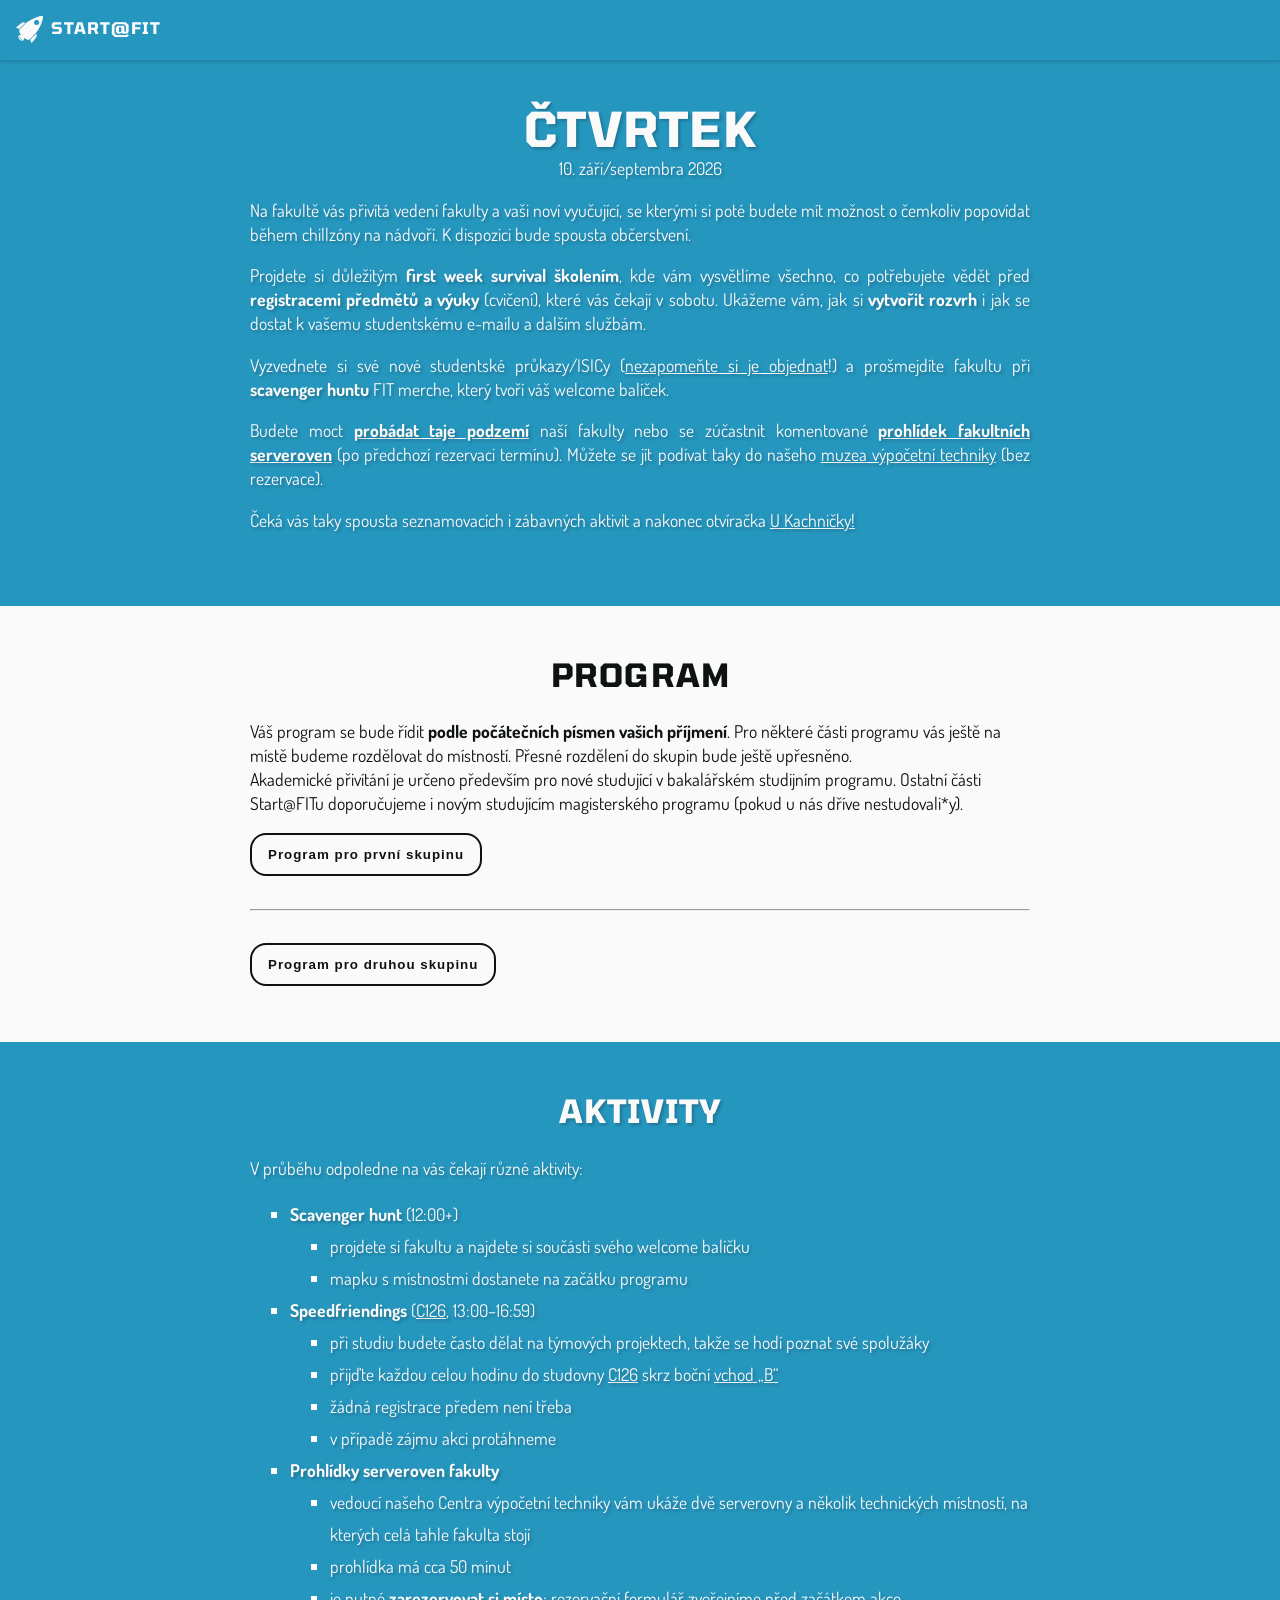
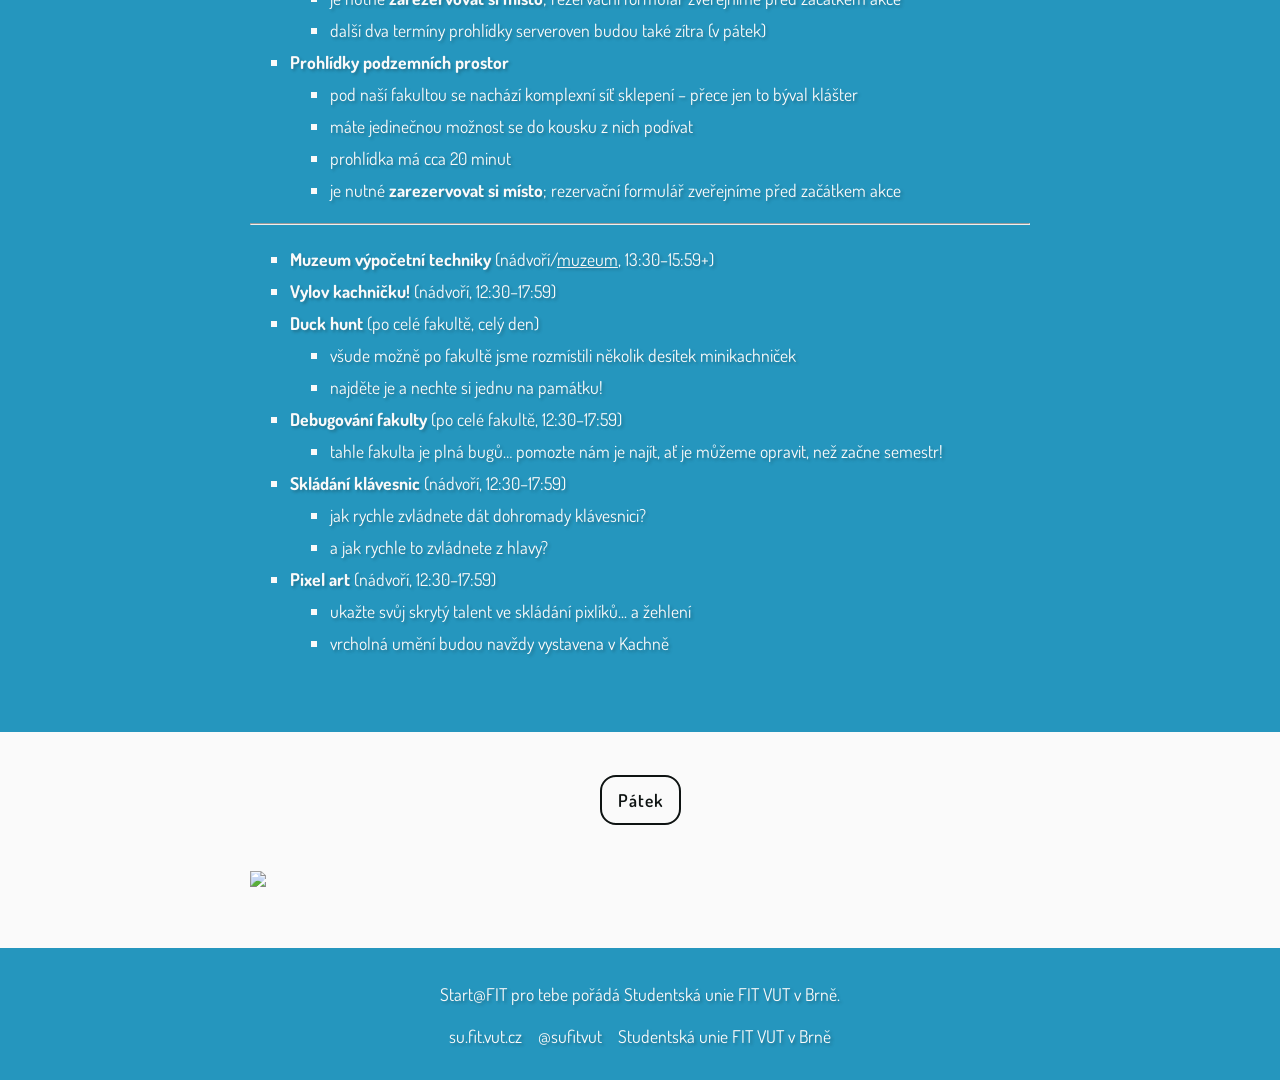
==== ctvrtek.html @ 2862982f "Update contents" ====
<!DOCTYPE html>
<html lang="cs">
  <head>
    <meta charset="utf-8" />
    <meta name="viewport" content="width=device-width, initial-scale=1.0" />

    <link rel="preconnect" href="https://fonts.googleapis.com" />
    <link rel="preconnect" href="https://fonts.gstatic.com" crossorigin />

    <meta name="author" content="Studentská unie FIT VUT v Brně" />
    <meta
      name="description"
      content="Uvítací, seznamovací, školicí a zábavná akce pro prváky na FIT VUT."
    />

    <meta property="og:title" content="Čtvrtek – Start@FIT 2026" />
    <meta property="og:type" content="website" />
    <meta property="og:url" content="https://www.startatfit.cz/ctvrtek" />
    <link rel="canonical" href="https://www.startatfit.cz/ctvrtek" />
    <meta
      property="og:image"
      content="https://www.startatfit.cz/img/meta.jpg"
    />

    <title>Čtvrtek – Start@FIT 2026</title>

    <link rel="icon" type="image/x-icon" href="img/favicon.png" />
    <!-- Chrome, Firefox OS and Opera -->
    <meta name="theme-color" content="#2596be" />
    <!-- Windows Phone -->
    <meta name="msapplication-navbutton-color" content="#2596be" />
    <!-- iOS Safari -->
    <meta name="apple-mobile-web-app-status-bar-style" content="#2596be" />

    <link
      href="https://fonts.googleapis.com/css2?family=Dosis:wght@200..800&display=swap"
      rel="stylesheet"
    />
    <link
      href="https://fonts.googleapis.com/css2?family=IBM+Plex+Mono:wght@400;500&display=swap"
      rel="stylesheet"
    />
    <link
      href="https://fonts.googleapis.com/css2?family=Tomorrow:wght@400;600&display=swap"
      rel="stylesheet"
    />

    <link href="/assets/css/fontawesome.css" rel="stylesheet" />
    <link href="/assets/css/solid.css" rel="stylesheet" />
    <link href="/assets/css/regular.css" rel="stylesheet" />
    <link href="/assets/css/brands.css" rel="stylesheet" />

    <link href="styles/normalize.css" rel="stylesheet" />
    <link href="styles/style.css?v=2025" rel="stylesheet" />
  </head>

  <body>
    <script src="scripts/nav.js" defer></script>

    <nav>
      <div class="logo">
        <a href="/" aria-label="Start@FIT 2026 domovská stránka">
          <svg
            xmlns:inkscape="http://www.inkscape.org/namespaces/inkscape"
            xmlns:sodipodi="http://sodipodi.sourceforge.net/DTD/sodipodi-0.dtd"
            xmlns="http://www.w3.org/2000/svg"
            xmlns:svg="http://www.w3.org/2000/svg"
            width="1185.3353271484375"
            height="1186.2049560546875"
            viewBox="0 0 1185.3353 1186.2049"
            version="1.1"
            id="svg17"
            sodipodi:docname="ahhh.svg"
            inkscape:version="1.1.1 (3bf5ae0d25, 2021-09-20)"
          >
            <g transform="translate(-385.99228,-377.63012)">
              <path
                d="m 468.19364,1300.1062 c 13.46,3.63 38.93,19.29 51,27.33 42.01,28.01 72.52,57.55 101.86,98.67 0,0 22.56,36 22.56,36 3.99,7.05 9.14,16.05 10.58,24 0,0 -61,-38.58 -61,-38.58 0,0 -31,-19.73 -31,-19.73 0,0 -20.83,-14.86 -20.83,-14.86 0,0 -16.84,-23.83 -16.84,-23.83 0,0 -29.75,-46 -29.75,-46 0,0 -26.58,-43 -26.58,-43 z"
              />
              <path
                d="m 1276.0748,1145.3953 c 2.9,3.62 5.12,13.2 6.37,18 0,0 8.76,33 8.76,33 2.74,11.31 7.8,37.03 6.7,48 -0.99,9.91 -6.46,22.94 -10.67,32 -8.59,18.49 -19.05,35.59 -29.56,53 -27.1,44.9 -77.97,112.07 -112.86,151.58 -19.44,22.01 -38.88,43.9 -60.81,63.51 -5.28,4.72 -19.56,18.26 -25.91,19.25 -2.32,0.36 -4.01,-0.2 -4.73,-2.57 0,0 -0.58,-9.77 -0.58,-9.77 0,0 -3.31,-19 -3.31,-19 -2.83,-14.16 -10.9,-42.42 -15.84,-56 0,0 -9.98,-25 -9.98,-25 -2.95,-7.73 -5.23,-12.67 -8.99,-20 -1.26,-2.45 -4.13,-7.32 -3.65,-10 0.65,-3.68 10.08,-11.92 13.02,-15 0,0 10.04,-11 10.04,-11 0,0 22.58,-23 22.58,-23 0,0 25.41,-26 25.41,-26 0,0 9.05,-10 9.05,-10 0,0 20.92,-21 20.92,-21 0,0 8.08,-9 8.08,-9 0,0 25.38,-26 25.38,-26 0,0 23.58,-24 23.58,-24 0,0 11.04,-12 11.04,-12 0,0 19.92,-20 19.92,-20 0,0 37.08,-39 37.08,-39 0,0 21.92,-22 21.92,-22 0,0 17.04,-18 17.04,-18 z"
              />
              <path
                d="m 803.9225,676.84248 c -4.15,5.79 -10.85,11.85 -16,17 0,0 -27,26.17 -27,26.17 0,0 -41,39.92 -41,39.92 0,0 -32,31.9 -32,31.9 0,0 -10,9.05 -10,9.05 0,0 -30,29.95 -30,29.95 0,0 -10,9.05 -10,9.05 0,0 -40,39.04995 -40,39.04995 0,0 -31,30.91001 -31,30.91001 0,0 -18,17.0001 -18,17.0001 0,0 -13,13 -13,13 -1.82,1.78 -4.38,4.62 -7,5.01 -2.73,0.42 -9.34,-3.43 -12,-4.76 0,0 -27,-11.39 -27,-11.39 0,0 -50,-16.2901 -50,-16.2901 -11.61,-3.31 -30.15,-8.43001 -42,-8.57001 -2.8,-0.03 -9.16,0.58 -11.01,-1.74 -2.64,-3.3 1.04,-8.65 3.03,-11.26 0,0 20.26,-24 20.26,-24 22.01,-24.96995 64.28,-60.92995 90.72,-82.91995 36.55,-30.39 98.89,-75.86 140,-98.94 16.71,-9.38 45.17,-25.95 64,-27.97 6.28,-0.67 15.56,0.95 22,1.83 16.2,2.22 32.26,6.05 48,10.42 0,0 29,7.58 29,7.58 z"
              />
              <path
                d="m 1520.1899,377.63012 -9.9986,0.95876 -24.0014,1.83965 c -45.7999,4.89 -88.9699,15.18073 -133,28.44073 -98.5199,29.67 -191.6582,72.56154 -281.9982,121.41153 -39.94,21.60001 -78.66172,44.92949 -117.00172,69.25948 -33.86,21.49001 -67.77005,43.64858 -99.00004,68.84858 l -17.99903,16.03046 -28.99934,26.21166 -33.0009,32.91765 -10.00126,9.05054 -30.99742,30.90076 -79.00023,77.08 -10.00125,9.05054 -30.00107,29.95004 -9.99856,9.04786 -17.99903,17.96143 -33.0009,31.99918 c -5.7,5.7 -12.8708,12.03075 -16.8308,19.00075 -10.10999,17.82001 -10.40044,30.32088 -10.17044,50.00088 0.2,16.82 8.0218,43.0777 13.9518,58.9977 12.49,33.52 40.36858,84.9102 62.04858,113.0002 -10.13,0.83 -23.27822,4.7605 -32.99823,8.0005 -23.86999,7.96 -51.28233,21.6415 -70.42234,38.0015 -7.25999,6.2 -13.64007,12.1898 -19.28006,19.9998 -1.60001,2.22 -5.14823,7.2781 -5.03824,10.0281 0.17001,4.05 4.68997,4.6013 7.73997,5.6613 8.18,2.88 16.2387,6.1904 23.99871,10.0604 28.85,14.4 59.26004,38.5083 82.00005,61.2482 24.79001,24.79 48.86191,50.491 66.58191,81.001 7.2,12.4 9.56925,17.7801 14.81925,31.0001 1.09001,2.7401 3.81905,11.6396 6.09905,12.8696 2.67,1.4499 7.31172,-1.9193 9.50172,-3.3894 8.52001,-5.71 14.46962,-11.76 21.00962,-19.5701 25.01999,-29.8599 39.8503,-66.951 46.9903,-104.9111 28.23999,21.8001 76.40765,47.7512 109.99765,60.4211 16.49,6.2201 42.5121,14.3702 60.00214,14.5804 21.08,0.2399 32.71898,0.7694 51.99899,-10.1705 8.66001,-4.92 19.33137,-17.2786 26.17142,-24.8287 l 20.8189,-21.0015 9.0505,-9.9985 20.9505,-21.0015 9.0479,-9.9986 19.9219,-19.9998 8.0784,-9.0023 21.92,-21.9979 47.0414,-49.0018 20.0401,-20.9989 21.92,-22.0006 9.0479,-9.9985 19.9514,-20.0026 9.0506,-9.9985 16.8093,-17 6.3595,-8.0005 24.611,-28.0003 c 32.6601,-41.4199 78.8689,-115.31927 105.6389,-161.99927 51.74,-90.24996 100.0017,-186.23076 133.2417,-285.00076 16.37,-48.64999 28.6091,-90.28046 37.7491,-141.00046 l 6.6684,-53.99977 0.9104,-11.99935 c 0.03,-16.91001 0.8719,-41.96867 -1.9981,-57.99867 l -32.0018,-1.9605 z m -232,171.14924 h 5.0006 c 17.14,0.87 34.5309,4.34991 50.0009,12.07992 10.12,5.05999 23.1988,14.5411 30.9088,22.73108 16.01,17.02001 29.8097,46.32802 30.0897,69.99804 0.21,17.98999 0.5002,27.43025 -5.3498,45.00025 -13.74,41.24 -50.5702,71.35207 -93.6502,76.71207 -14.98,1.86999 -28.3295,1.26837 -42.9995,-2.59163 -13.41,-3.54 -26.7589,-9.73937 -37.9989,-17.85938 -49.83,-36.01999 -60.2306,-104.59109 -26.9206,-155.2611 13.73,-20.89 36.0789,-37.41804 59.9189,-44.96802 10.49,-3.33002 20.2601,-4.20124 31.0001,-5.84123 z"
              />
            </g>
          </svg>
          <h1>Start@FIT</h1>
        </a>
      </div>

      <button id="menuButton" onclick="toggleNav()" aria-label="Toggle menu">
        <i class="fa-solid fa-bars"></i>
      </button>
    </nav>

    <div id="menu" class="hidden top-margin">
      <div class="menu-content">
        <ul class="centering plain">
          <a href="/#Program" onclick="toggleNav()">
            <li>Přehled programu</li>
          </a>
          <hr />
          <a href="ctvrtek"><li>Čtvrtek</li></a>
          <a href="patek"><li>Pátek</li></a>
          <a href="sobota"><li>Sobota</li></a>
          <a href="nedele"><li>Neděle</li></a>
          <!--<hr />
          <a href="photos"><li>Fotografie z&nbsp;minulých let</li></a>-->
          <hr />
          <a href="https://prirucka.vut.cz/category/fit"><li>Příručka pro prváky</li></a>
          <a href="https://su.fit.vut.cz/rozcestnik"><li>Rozcestník pro prváky</li></a>
        </ul>
      </div>
    </div>

    <article>
      <div class="section top-margin highlight">
        <h2 class="day-title">
          <i class="fa-solid fa-arrow-left invisible"></i>
          <span> Čtvrtek </span>
          <a href="patek"><i class="fa-solid fa-arrow-right"></i></a>
        </h2>
        <p class="centering">10. září/septembra 2026</p>

        <div class="inner justify">
          <p>
            Na fakultě vás přivítá vedení fakulty a&nbsp;vaši noví
            vyučující, se kterými si poté budete mít možnost o&nbsp;čemkoliv
            popovídat během chillzóny na nádvoří. K&nbsp;dispozici bude spousta občerstvení.
          </p>
          <p>
            Projdete si důležitým <b>first week survival školením</b>, kde vám
            vysvětlíme všechno, co potřebujete vědět před
            <b>registracemi předmětů a&nbsp;výuky</b> (cvičení), které vás
            čekají v&nbsp;sobotu. Ukážeme vám, jak si
            <b>vytvořit rozvrh</b> i&nbsp;jak se dostat k&nbsp;vašemu
            studentskému e-mailu a&nbsp;dalším službám.
          </p>
          <p>
            Vyzvednete si své nové studentské průkazy/ISICy (<a
              href="https://www.vut.cz/intra/prukazy"
              target="_blank"
              >nezapomeňte si je objednat</a
            >!) a&nbsp;prošmejdíte fakultu při <b>scavenger huntu</b> FIT
            merche, který tvoří váš welcome balíček.
          </p>
          <p>
            Budete moct <a href="#Prohlidky"><b>probádat taje podzemí</b></a> naší fakulty nebo se zúčastnit komentované 
            <a href="#Serverovny"><b>prohlídek fakultních serveroven</b></a> (po předchozí rezervaci termínu). Můžete
            se jít podívat taky do našeho <a href="https://www.fit.vut.cz/units/museum/.cs" target="_blank">muzea výpočetní techniky</a>
            (bez rezervace).
          </p>
          <p>
            Čeká vás taky spousta seznamovacích i&nbsp;zábavných aktivit
            a&nbsp;nakonec otvíračka
            <a href="https://su.fit.vut.cz/kachna" target="_blank"
              >U&nbsp;Kachničky!</a
            >
          </p>
        </div>
      </div>
      <div class="section">
        <div class="inner">
          <h3>Program</h3>
          
          <p>
            Váš program se bude řídit
            <b>podle počátečních písmen vašich příjmení</b>. Pro některé části programu vás ještě na místě
            budeme rozdělovat do místností. Přesné rozdělení do skupin bude ještě upřesněno.<br>
            Akademické přivítání je určeno především pro nové studující v&nbsp;bakalářském studijním programu.
            Ostatní části Start@FITu doporučujeme i&nbsp;novým studujícím magisterského programu (pokud u&nbsp;nás dříve nestudovali*y).
          </p>

          <div>
            <button
              onclick="toggleProgram('BITAProgram', this)"
              id="BITAProgramButton"
            >
              <i class="fa-solid fa-angles-right"></i>
              Program pro první skupinu
            </button>
            <div id="BITAProgram" class="hidden">
              <table class="program">
                <tr>
                  <th></th>
                  <th></th>
                  <th></th>
                </tr>
                <tr>
                  <td>9:00–10:30</td>
                  <td>
                    <i class="fa-regular fa-star" title="Nezmeškejte!"></i
                    >&nbsp;Akademické přivítání
                  </td>
                  <td>
                    <i class="fa-solid fa-location-dot"></i>&nbsp;<a
                      href="https://www.fit.vut.cz/fit/map/.cs?show=D105&big=1"
                      target="_blank"
                      >D105</a
                    >
                  </td>
                </tr>
                <tr>
                  <td><span style="font-weight: normal">10:30–11:00</span></td>
                  <td><i>(Pauza na svačinu)</i></td>
                </tr>
                <tr>
                  <td>11:00–12:30</td>
                  <td>
                    <i class="fa-regular fa-star" title="Nezmeškejte!"></i
                    >&nbsp;Survival školení SU FIT
                  </td>
                  <td>
                    <i class="fa-solid fa-location-dot"></i>&nbsp;místnosti A112, A113, E105, E104, E112<br>
                    (rozdělíme vás během přivítání; pokud přijdete později, běžte do <a
                      href="https://www.fit.vut.cz/fit/map/1/.cs?show=E112&big=1"
                      target="_blank"
                      >E112</a
                    >)
                  </td>
                </tr>
                <tr>
                  <td>12:30–19:00</td>
                  <td>
                    Chillzóna na nádvoří a další
                    <a href="#Activities">aktivity</a>
                  </td>
                  <td>
                    <i class="fa-solid fa-location-dot"></i>&nbsp;nádvoří
                    (v&nbsp;případě deště: klub
                    <a
                      href="https://www.fit.vut.cz/fit/map/2/.cs?show=R212&big=1"
                      target="_blank"
                      >U&nbsp;Kachničky</a
                    >)
                  </td>
                </tr>
                <tr>
                  <td>13:00–15:30</td>
                  <td>
                    <i class="fa-regular fa-star" title="Nezmeškejte!"></i
                    >&nbsp;Vyzvednutí průkazů ISIC
                  </td>
                  <td>
                    <i class="fa-solid fa-location-dot"></i>&nbsp;<a
                      href="https://www.fit.vut.cz/fit/map/.cs?show=C114&big=1"
                      target="_blank">knihovna</a>
                      a&nbsp;<a href="https://www.fit.vut.cz/fit/map/.cs?show=C106&big=1" 
                      target="_blank">chodba před studijním</a>
                  </td>
                </tr>
                <tr>
                  <td>14:30–16:00</td>
                  <td>Pokec s&nbsp;akademiky</td>
                  <td>
                    <i class="fa-solid fa-location-dot"></i>&nbsp;nádvoří
                    (v&nbsp;případě deště: klub
                    <a
                      href="https://www.fit.vut.cz/fit/map/2/.cs?show=R212&big=1"
                      target="_blank"
                      >U&nbsp;Kachničky</a
                    >)
                  </td>
                </tr>
                <tr>
                  <td>18:00–23:00</td>
                  <td>Otvíračka U Kachničky</td>
                  <td>
                    <i class="fa-solid fa-location-dot"></i>&nbsp;<a
                      href="https://www.fit.vut.cz/fit/map/2/.cs?show=R212&big=1"
                      target="_blank"
                      >Studentský klub U Kachničky</a
                    >
                  </td>
                </tr>
              </table>
              <p>
                Program označený
                <i class="fa-regular fa-star" title="Nezmeškejte!"></i>
                doporučujeme nezmeškat!
              </p>
            </div>
          </div>

          <br />
          <hr />
          <br /> 

          <div>
            <button
              onclick="toggleProgram('BITBProgram', this)"
              id="BITBProgramButton"
            >
              <i class="fa-solid fa-angles-right"></i>
              Program pro druhou skupinu
            </button>
            <div id="BITBProgram" class="hidden">
              <table class="program">
                <tr>
                  <th></th>
                  <th></th>
                  <th></th>
                </tr>
                <tr>
                  <td>9:30–10:40</td>
                  <td>
                    <i class="fa-regular fa-star" title="Nezmeškejte!"></i
                    >&nbsp;Vyzvednutí průkazů ISIC
                  </td>
                  <td>
                    <i class="fa-solid fa-location-dot"></i>&nbsp;<a
                      href="https://www.fit.vut.cz/fit/map/.cs?show=C114&big=1"
                      target="_blank">knihovna</a> 
                      a&nbsp;<a href="https://www.fit.vut.cz/fit/map/.cs?show=C106&big=1" 
                      target="_blank">chodba před studijním</a> 
                  </td>
                </tr>
                <tr>
                  <td>10:45–12:15</td>
                  <td>
                    <i class="fa-regular fa-star" title="Nezmeškejte!"></i
                    >&nbsp;Akademické přivítání
                  </td>
                  <td>
                    <i class="fa-solid fa-location-dot"></i>&nbsp;<a
                      href="https://www.fit.vut.cz/fit/map/.cs?show=D105&big=1"
                      target="_blank"
                      >D105</a
                    >
                  </td>
                </tr>
                <tr>
                  <td><span style="font-weight: normal">12:15–13:00</span></td>
                  <td><i>(Pauza na svačinu)</i></td>
                </tr>
                <tr>
                  <td>13:00–14:30</td>
                  <td>
                    <i class="fa-regular fa-star" title="Nezmeškejte!"></i
                    >&nbsp;Survival školení SU FIT
                  </td>
                  <td>
                    <i class="fa-solid fa-location-dot"></i>&nbsp;místnosti A112, A113, E105, E104, E112<br>
                    (rozdělíme vás během přivítání; pokud přijdete později, běžte do <a
                      href="https://www.fit.vut.cz/fit/map/1/.cs?show=E112&big=1"
                      target="_blank"
                      >E112</a
                    >)
                  </td>
                </tr>
                <tr>
                  <td><span style="font-weight: normal">14:30–15:30</span></td>
                  <td><i>(Vyzvednutí průkazů ISIC)</i></td>
                  <td>
                    <i class="fa-solid fa-location-dot"></i>&nbsp;<a
                      href="https://www.fit.vut.cz/fit/map/.cs?show=C114&big=1"
                      target="_blank"
                      >knihovna + chodba před studijním</a
                    ><br>
                    <i
                      >(jen ve výjimečných případech – přijďte si pro ISIC dopoledne!)</i
                    >
                  </td>
                </tr>
                <tr>
                  <td>14:30–19:00</td>
                  <td>
                    Chillzóna na nádvoří a další
                    <a href="#Activities">aktivity</a>
                  </td>
                  <td>
                    <i class="fa-solid fa-location-dot"></i>&nbsp;nádvoří
                    (v&nbsp;případě deště: klub
                    <a
                      href="https://www.fit.vut.cz/fit/map/2/.cs?show=R212&big=1"
                      target="_blank"
                      >U&nbsp;Kachničky</a
                    >)
                  </td>
                </tr>
                <tr>
                  <td>14:30–16:00</td>
                  <td>
                    Pokec s&nbsp;akademiky
                  </td>
                  <td>
                    <i class="fa-solid fa-location-dot"></i>&nbsp;nádvoří
                    (v&nbsp;případě deště: klub
                    <a
                      href="https://www.fit.vut.cz/fit/map/2/.cs?show=R212&big=1"
                      target="_blank"
                      >U&nbsp;Kachničky</a
                    >)
                  </td>
                </tr>
                <tr>
                  <td>18:00–23:00</td>
                  <td>Otvíračka U Kachničky</td>
                  <td>
                    <i class="fa-solid fa-location-dot"></i>&nbsp;<a
                      href="https://www.fit.vut.cz/fit/map/2/.cs?show=R212&big=1"
                      target="_blank"
                      >Studentský klub U Kachničky</a
                    >
                  </td>
                </tr>
              </table>

              <p>
                Program označený
                <i class="fa-regular fa-star" title="Nezmeškejte!"></i>
                doporučujeme nezmeškat!
              </p>
            </div>
          </div>
          
        </div>
      </div>

      <div class="section highlight">
        <div class="inner">
          <h3 id="Activities">Aktivity</h3>
          <p>V průběhu odpoledne na vás čekají různé aktivity:</p>

          <ul>
            <li><b>Scavenger hunt</b> (12:00+)</li>
            <ul>
              <li>
                projdete si fakultu a&nbsp;najdete si součásti svého welcome
                balíčku
              </li>
              <li>mapku s&nbsp;místnostmi dostanete na začátku programu</li>
            </ul>
            <li>
              <b>Speedfriendings</b> (<a
                href="https://www.fit.vut.cz/fit/map/.cs?show=C126&big=1"
                target="_blank">C126</a
              >, 13:00–16:59)
            </li>
            <ul>
              <li>
                při studiu budete často dělat na týmových projektech, takže se
                hodí poznat své spolužáky
              </li>
              <li>
                přijďte každou celou hodinu do studovny
                <a href="https://www.fit.vut.cz/fit/map/.cs?show=C126&big=1"
                  target="_blank">C126</a
                >
                skrz boční
                <a href="https://www.fit.vut.cz/fit/map/.cs?show=C133&big=1"
                  target="_blank">vchod „B“</a
                >
              </li>
              <li>žádná registrace předem není třeba</li>
              <li>v případě zájmu akci protáhneme</li>
            </ul>
            <li>
              <a name="Serverovny"></a>
              <b>Prohlídky serveroven fakulty</b> 
            </li>
            <ul>
              <li>
                 vedoucí našeho Centra výpočetní techniky vám ukáže dvě serverovny a&nbsp;několik technických místností,
                 na kterých celá tahle fakulta stojí
              </li>
              <li>
                prohlídka má cca 50 minut
              </li>
              <li>
                je nutné <b>zarezervovat si místo</b>; rezervační formulář zveřejníme před začátkem akce
              </li>
              <li>
                další dva termíny prohlídky serveroven budou také zítra (v&nbsp;pátek)
              </li>
            </ul>
            <li>
              <a name="Prohlidky"></a>
              <b>Prohlídky podzemních prostor</b>
            </li>
            <ul>
              <li>
                pod naší fakultou se nachází komplexní síť sklepení – přece jen
                to býval klášter
              </li>
              <li>máte jedinečnou možnost se do kousku z&nbsp;nich podívat</li>
              <li>
                prohlídka má cca 20 minut
              </li>
              <li>
                je nutné <b>zarezervovat si místo</b>; rezervační formulář zveřejníme před začátkem akce
              </li>
            </ul>
          </ul>
          <hr />
          <ul>
            <li>
              <b>Muzeum výpočetní techniky</b> (nádvoří/<a href="https://www.fit.vut.cz/fit/map/.cs?show=A117&big=1" target="_blank">muzeum</a>, 13:30–15:59+)
            </li>
            <li>
              <b>Vylov kachničku!</b> (nádvoří, 12:30–17:59)
            </li>
            <li>
              <b>Duck hunt</b> (po celé fakultě, celý den)
            </li>
            <ul>
              <li>
                všude možně po fakultě jsme rozmístili několik desítek minikachniček
              </li>
              <li>
                najděte je a&nbsp;nechte si jednu na památku!
              </li>
            </ul>
            <li>
              <b>Debugování fakulty</b> (po celé fakultě, 12:30–17:59)
            </li>
            <ul>
              <li>
                tahle fakulta je plná bugů… pomozte nám je najít, ať je můžeme
                opravit, než začne semestr!
              </li>
            </ul>
            <li>
              <b>Skládání klávesnic</b> (nádvoří, 12:30–17:59)
            </li>
            <ul>
              <li>jak rychle zvládnete dát dohromady klávesnici?</li>
              <li>a&nbsp;jak rychle to zvládnete z&nbsp;hlavy?</li>
            </ul>
            <li>
              <b>Pixel art</b> (nádvoří, 12:30–17:59)
            </li>
            <ul>
              <li>
                ukažte svůj skrytý talent ve skládání pixlíků... a&nbsp;žehlení
              </li>
              <li>vrcholná umění budou navždy vystavena v&nbsp;Kachně</li>
            </ul>
          </ul>
        </div>
      </div>

      <div class="section">
        <div class="inner">
          <div class="centering">
            <a href="patek" class="button"
              >Pátek <i class="fa-solid fa-arrow-right"></i
            ></a>
          </div>
        </div>
      </div>

      <div class="section" style="padding-top: 0;">
        <div class="inner">
          <div class="photo">
              <img loading="lazy" src="img/photos/2025/skoleni-1.jpg" />
          </div>
        </div>
      </div>
    </article>

    <footer class="highlight centering">
      <p>Start@FIT pro tebe pořádá Studentská unie FIT VUT v&nbsp;Brně.</p>
      <div class="inner centering socials">
        <a href="https://su.fit.vut.cz/" target="_blank">
          <i class="fa-solid fa-globe"></i>
          su.fit.vut.cz
        </a>
        <a href="https://www.instagram.com/sufitvut" target="_blank">
          <i class="fa-brands fa-instagram"></i>
          @sufitvut
        </a>
        <a href="https://www.facebook.com/SUFITVUT/" target="_blank">
          <i class="fa-brands fa-facebook"></i>
          Studentská unie FIT VUT v&nbsp;Brně
        </a>
      </div>
    </footer>
  </body>
</html>
---- styles/style.css ----
/**
GENERAL PAGE STYLES
**/
* {
  box-sizing: border-box;
}

body {
  margin: 0;
  padding: 0;
  font-family: "Dosis", sans-serif;
  background: #fafafa;
  color: #0e1312;
  font-size: 1rem;
}

img {
  max-width: 100%;
  height: auto;
}

ul {
  list-style: square;
}

ul li,
ol li {
  line-height: 2rem;
}
ul li i,
ol li i {
  margin-right: 0.75rem;
}
ul.plain,
ol.plain {
  padding: 0;
}
ul.plain li,
ol.plain li {
  list-style: none;
}
ul.tour-pubs i,
ol.tour-pubs i {
  margin-right: 0;
  margin-left: 0.25rem;
}

.b {
  font-weight: 600;
}

a {
  color: inherit;
}

button,
.button {
  background: none;
  color: inherit;
  border: 2px solid;
  padding: 0.75rem 1rem;
  border-radius: 1rem;
  font-weight: 600;
  letter-spacing: 1px;
  text-decoration: none;
  transition: all ease-out 0.2s;
}
button:hover, button:active,
.button:hover,
.button:active {
  opacity: 0.85;
  cursor: pointer;
}
button:active,
.button:active {
  box-shadow: 2px 2px 2px;
}
button:active#menuButton,
.button:active#menuButton {
  box-shadow: none;
}
button.expanded,
.button.expanded {
  border-bottom-left-radius: 0;
  border-bottom: none;
  border-right: none;
  border-top-right-radius: 0;
  transition: all ease-out 0.2s;
}

table.program {
  transition: all ease-in 0.2s;
}
table.program td {
  padding: 0.5rem 0.75rem;
}
table.program td:first-of-type {
  font-weight: 600;
}
table.program td:nth-of-type(3) {
  padding-left: 1rem;
}

.hidden {
  display: none;
}

.invisible {
  visibility: hidden;
}

/**
HEADERS
**/
h1 {
  text-align: center;
  font-family: "Tomorrow", sans-serif;
  font-size: 2.1rem;
  letter-spacing: 1px;
  padding-top: 0rem;
  padding-bottom: 1rem;
  margin: 0;
  text-transform: uppercase;
}

h2 {
  text-align: center;
  font-family: "Tomorrow", sans-serif;
  font-size: 2.1rem;
  letter-spacing: 1px;
  padding-top: 0rem;
  padding-bottom: 1rem;
  margin: 0;
  text-transform: uppercase;
}

h3 {
  text-align: center;
  font-family: "Tomorrow", sans-serif;
  font-size: 1.5rem;
  letter-spacing: 1px;
  padding-top: 0rem;
  padding-bottom: 1rem;
  margin: 0;
  text-transform: uppercase;
}

/**
NAVIGATION
**/
nav {
  background: #2596be;
  color: #fafafa;
  box-shadow: 0px 1px 4px rgba(14, 19, 18, 0.25);
  display: flex;
  justify-content: space-between;
  height: 3.75rem;
  padding: 1rem;
  position: fixed;
  top: 0;
  width: 100%;
  z-index: 100;
}
nav a {
  text-decoration: none;
  color: inherit;
}
nav .logo {
  font-weight: 600;
  font-family: "Tomorrow", sans-serif;
  text-transform: uppercase;
}
nav .logo a {
  display: flex;
  flex-direction: row;
  align-items: self-start;
  gap: 0.5rem;
}
nav .logo a svg {
  fill: #fafafa;
  max-height: 1.688rem;
  width: auto;
}
nav .logo a h1 {
  text-align: center;
  font-family: "Tomorrow", sans-serif;
  font-size: 1rem;
  letter-spacing: 1px;
  padding-top: 0rem;
  padding-bottom: 1rem;
  margin: 0;
  text-transform: uppercase;
  display: block;
  padding: 0;
}
nav button {
  background: none;
  border: none;
  padding: 0;
}
nav button i {
  font-size: 1.5rem;
  color: #fafafa;
}
nav ul {
  background: #2596be;
  list-style: none;
  margin: 0;
  padding: 0;
  position: absolute;
  top: 3.75rem;
  right: 0;
  line-height: 200%;
  font-family: "Dosis", sans-serif;
}
nav ul li {
  padding: 0 2rem;
  text-align: center;
}

#menu {
  height: 100%;
  width: 100%;
  position: fixed;
  left: 0;
  top: 0;
  z-index: 50;
  background-color: #2596be;
  transition: 0.5s;
  color: #fafafa;
  text-shadow: 2px 2px 3px rgba(14, 19, 18, 0.25);
  font-family: "Tomorrow", sans-serif;
  text-transform: uppercase;
  font-weight: 600;
  font-size: 1.5rem;
  animation: slideMenu 0.5s ease-in-out;
}
#menu hr {
  width: 40%;
  margin: 1rem auto;
}
#menu .menu-content {
  margin: auto;
  margin-top: 10%;
}
#menu li {
  padding: 0.5rem 0;
}
#menu a {
  text-decoration: none;
}
#menu a:hover {
  opacity: 0.85;
}
#menu .small {
  font-family: "Dosis", sans-serif;
  text-transform: none;
  font-size: 1rem;
  font-weight: 400;
}
#menu .small a {
  text-decoration: underline;
}

@keyframes slideMenu {
  0% {
    height: 0%;
    opacity: 0;
  }
  100% {
    height: 100%;
    opacity: 1;
  }
}
/**
PAGE CONTENT
**/
header {
  padding: 7.5rem 0;
  background-color: rgba(14, 19, 18, 0.25);
  background-image: url("../img/background.jpg?v=2025");
  background-size: cover;
  background-position: center;
  background-blend-mode: overlay;
  color: #fafafa;
  text-shadow: 2px 2px 3px rgba(14, 19, 18, 0.25);
}
header .tagline {
  font-size: 1.3rem;
  margin-top: 2.5rem;
  padding: 0 0.5rem;
}
header .logo {
  margin-bottom: 4rem;
}

.top-margin {
  margin-top: 3.75rem;
}

.centering {
  text-align: center;
  margin: auto;
}

.justify {
  text-align: justify;
}

.section {
  padding: 2rem 1rem;
}
.section .program {
  border-left: 2px solid;
}
.section .day {
  padding: 1rem;
}
.section .day h3 {
  text-align: initial;
  position: relative;
  padding-left: 5rem;
}
.section .day h3::before {
  content: "";
  position: absolute;
  width: 5rem;
  height: 3px;
  border-top: 3px dashed;
  top: 1rem;
  left: -1rem;
}
.section .day ul,
.section .day li {
  list-style-type: square;
  margin-left: 12px;
  padding: 0;
}
.section .day-title {
  display: flex;
  justify-content: space-between;
}
.section .day-title a:hover,
.section .day-title a:active {
  opacity: 0.85;
  cursor: pointer;
}

.highlight {
  background: #2596be;
  color: #fafafa;
  text-shadow: 2px 2px 3px rgba(14, 19, 18, 0.25);
}

#Program {
  scroll-margin: 4.75rem;
}

.start-fest-title {
  font-family: "IBM Plex Mono", monospace;
  font-size: 0.9em;
  font-weight: 500;
  text-transform: lowercase !important;
}

.font-mono {
  font-family: "IBM Plex Mono", monospace;
  font-weight: 400;
}

.expandable button {
  border: none;
  padding-left: 0;
  width: 100%;
  text-align: left;
}
.expandable button:active {
  box-shadow: none;
}

.linkButtons {
  display: flex;
  flex-direction: column;
  align-items: center;
}
.linkButtons a {
  flex: none !important;
  display: inline-block;
  margin: 0.5rem 0;
}

.button-list .button {
  display: inline-block;
  margin-bottom: 0.5em;
}

/*
GALLERY
*/
.gallery {
  display: flex;
  flex-wrap: wrap;
  padding: 0 4px;
}
.gallery .photo {
  padding: 1rem;
}
.gallery .column {
  width: 100%;
  flex: 100%;
  flex-wrap: wrap;
}

footer {
  padding: 1rem;
}
footer .socials {
  display: flex;
  align-items: center;
  justify-content: center;
  gap: 1rem;
  margin-bottom: 1rem;
}
footer .socials a {
  display: block;
  text-decoration: none;
}

/**
MEDIA AND RESPONSIVITY STUFF
**/
@media screen and (min-width: 505px) {
  h1 {
    font-size: 3rem;
  }
}
@media screen and (min-width: 965px) {
  body {
    font-size: 1.1rem;
    line-height: 1.5rem;
  }
  h1 {
    font-size: 5.5rem;
  }
  h2 {
    font-size: 3rem;
  }
  h3 {
    font-size: 2rem;
  }
  .gallery {
    display: flex;
    flex-wrap: wrap;
    padding: 0 4px;
  }
  .gallery .photo {
    padding: 1rem;
  }
  .gallery .photo:nth-of-type(odd) {
    float: left;
  }
  .gallery .photo:nth-of-type(even) {
    float: right;
  }
  .gallery .column {
    flex: 50%;
    flex-wrap: wrap;
    width: 50%;
  }
  .section {
    padding: 3.5rem 2.5rem;
  }
  .section * {
    flex: 100%;
  }
  .section .info ul {
    display: flex;
  }
  .section .inner {
    width: 65%;
    max-width: 900px;
    margin: auto;
  }
  .linkButtons {
    display: flex;
    flex-direction: row;
    justify-content: center;
  }
  .linkButtons .button {
    margin: 0 0.5rem;
  }
}

/*# sourceMappingURL=style.css.map */
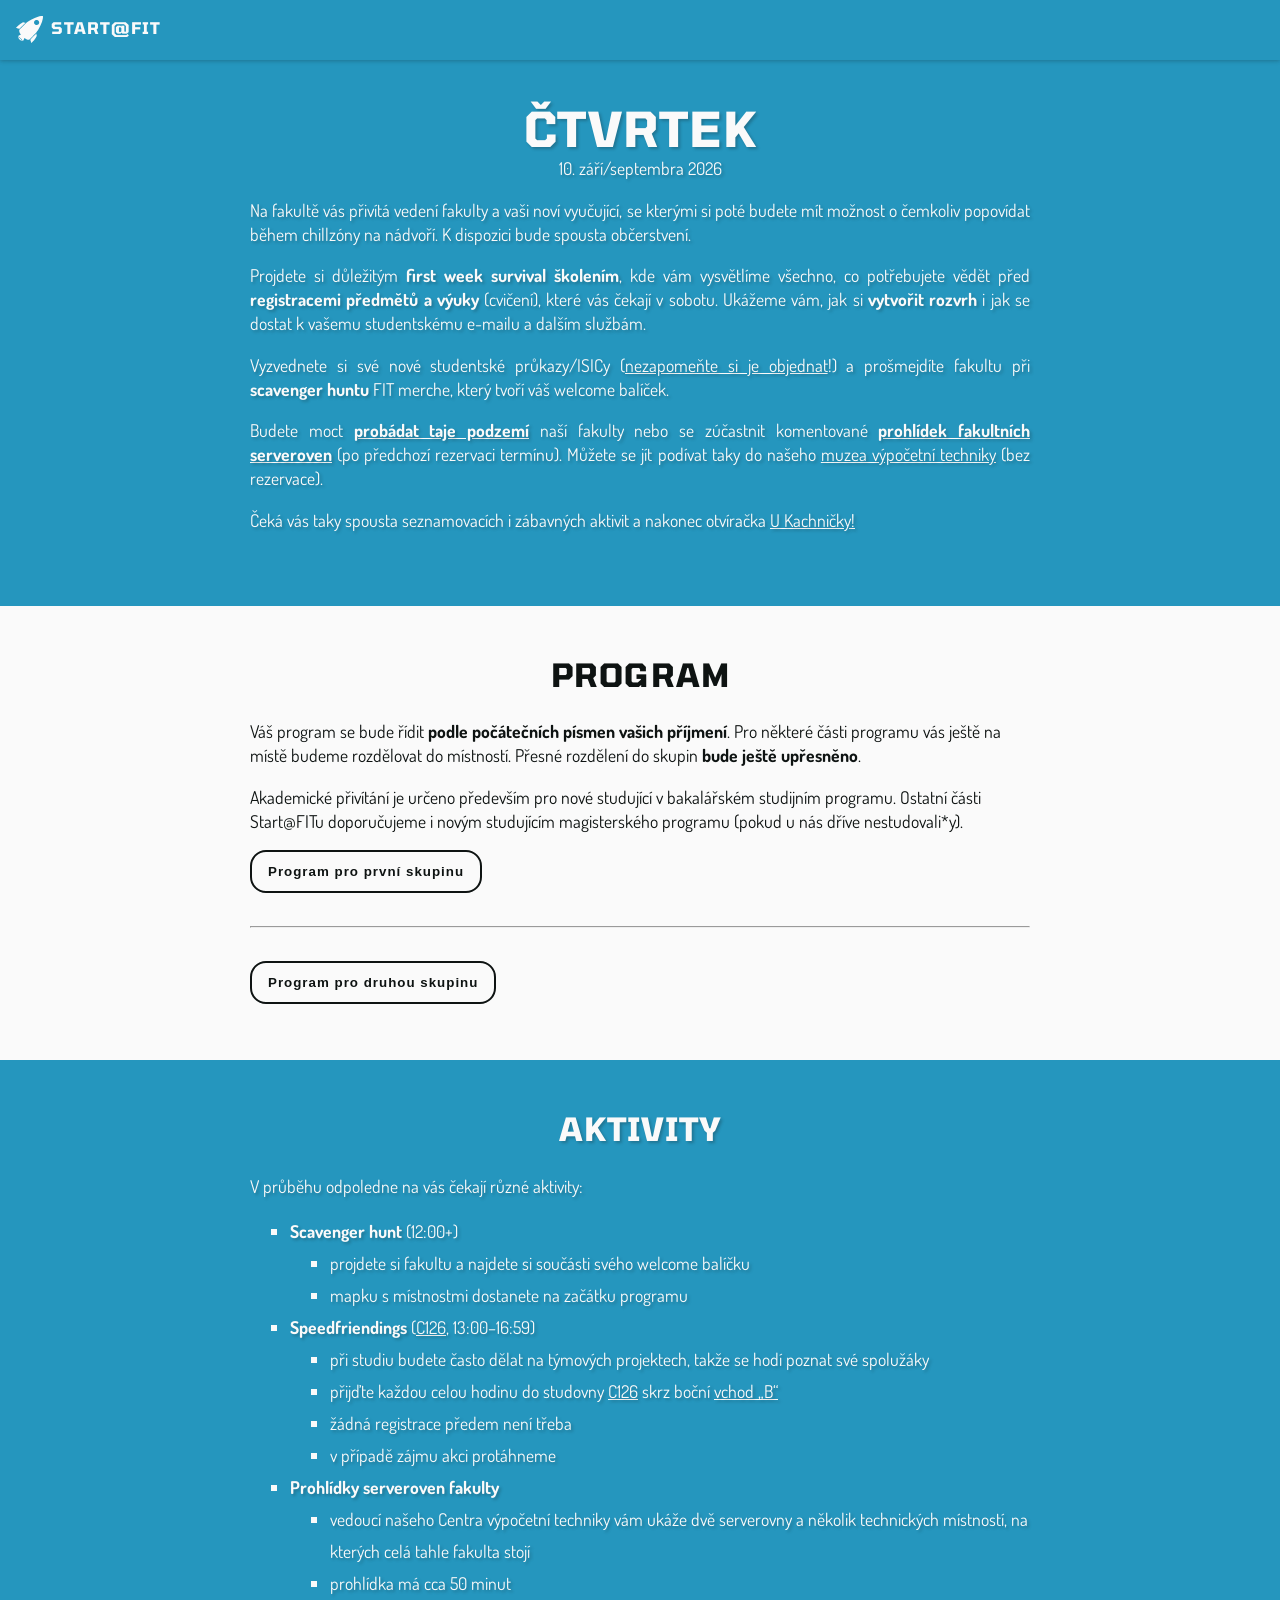
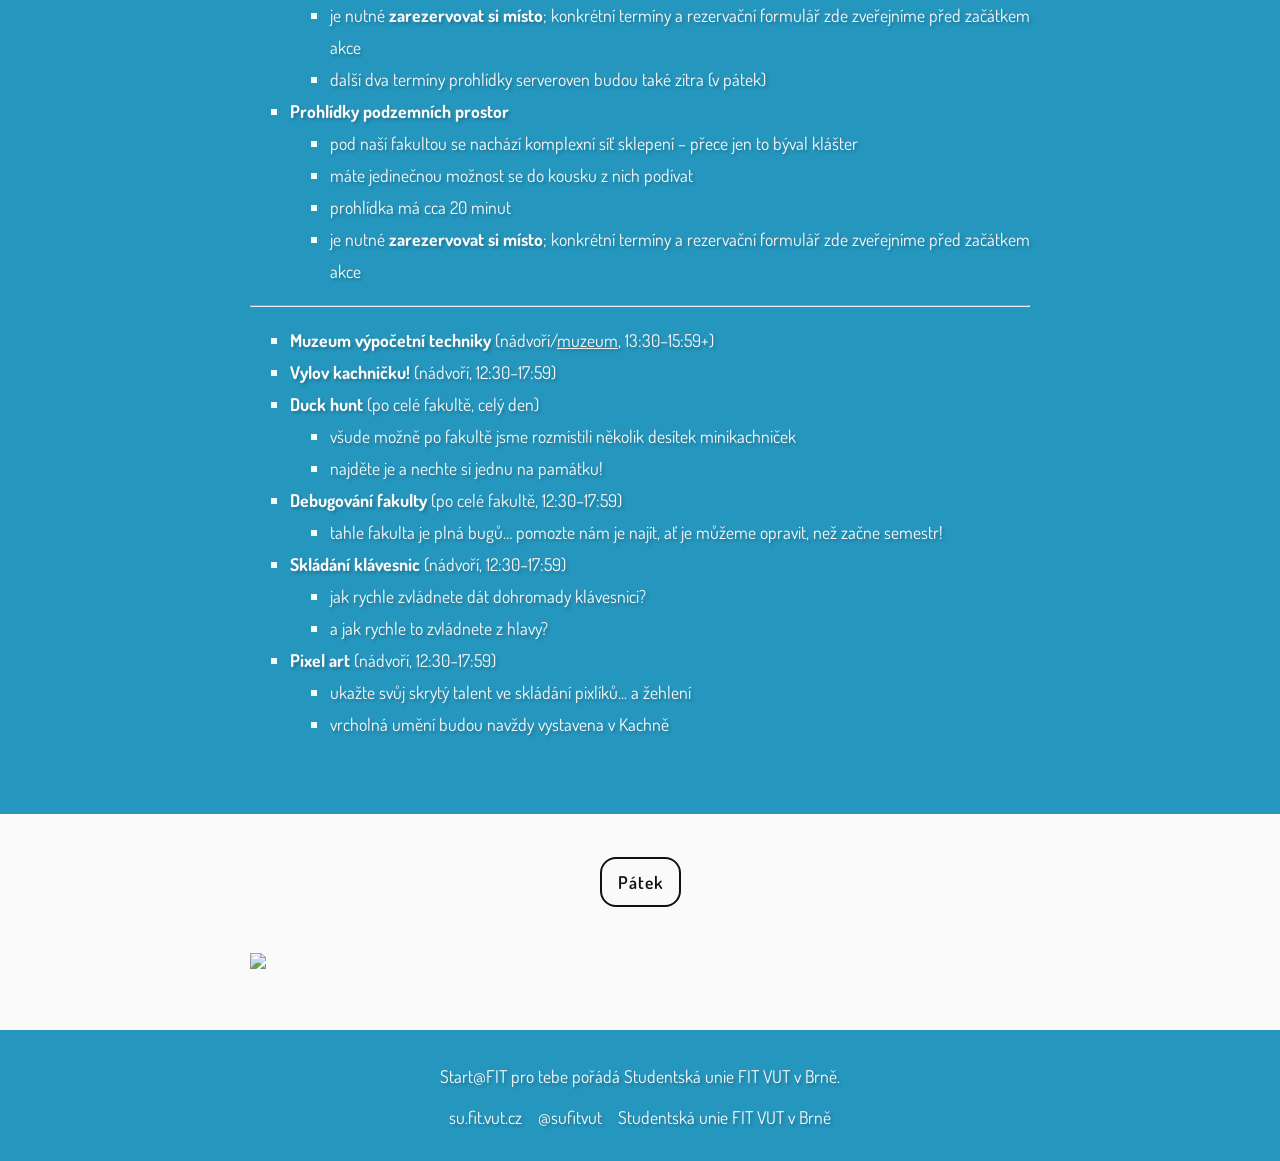
==== commit e30b9892: "Content tweaks" ====
--- a/ctvrtek.html
+++ b/ctvrtek.html
@@ -108,11 +108,11 @@
           <a href="patek"><li>Pátek</li></a>
           <a href="sobota"><li>Sobota</li></a>
           <a href="nedele"><li>Neděle</li></a>
-          <!--<hr />
-          <a href="photos"><li>Fotografie z&nbsp;minulých let</li></a>-->
+          <a href="start-fest"><li>start-fest</li></a>
           <hr />
           <a href="https://prirucka.vut.cz/category/fit"><li>Příručka pro prváky</li></a>
           <a href="https://su.fit.vut.cz/rozcestnik"><li>Rozcestník pro prváky</li></a>
+          <a href="feedback"><li>Feedback ke Startu</li></a>
         </ul>
       </div>
     </div>
@@ -170,7 +170,9 @@
           <p>
             Váš program se bude řídit
             <b>podle počátečních písmen vašich příjmení</b>. Pro některé části programu vás ještě na místě
-            budeme rozdělovat do místností. Přesné rozdělení do skupin bude ještě upřesněno.<br>
+            budeme rozdělovat do místností. Přesné rozdělení do skupin <b>bude ještě upřesněno</b>.
+          </p>
+          <p>
             Akademické přivítání je určeno především pro nové studující v&nbsp;bakalářském studijním programu.
             Ostatní části Start@FITu doporučujeme i&nbsp;novým studujícím magisterského programu (pokud u&nbsp;nás dříve nestudovali*y).
           </p>
@@ -472,7 +474,8 @@
                 prohlídka má cca 50 minut
               </li>
               <li>
-                je nutné <b>zarezervovat si místo</b>; rezervační formulář zveřejníme před začátkem akce
+                je nutné <b>zarezervovat si místo</b>; konkrétní termíny a&nbsp;rezervační formulář
+                zde zveřejníme před začátkem akce
               </li>
               <li>
                 další dva termíny prohlídky serveroven budou také zítra (v&nbsp;pátek)
@@ -492,7 +495,8 @@
                 prohlídka má cca 20 minut
               </li>
               <li>
-                je nutné <b>zarezervovat si místo</b>; rezervační formulář zveřejníme před začátkem akce
+                je nutné <b>zarezervovat si místo</b>; konkrétní termíny a&nbsp;rezervační formulář
+                zde zveřejníme před začátkem akce
               </li>
             </ul>
           </ul>
--- a/styles/style.css
+++ b/styles/style.css
@@ -63,7 +63,6 @@
   font-weight: 600;
   letter-spacing: 1px;
   text-decoration: none;
-  transition: all ease-out 0.2s;
 }
 button:hover, button:active,
 .button:hover,
@@ -85,6 +84,10 @@
   border-bottom: none;
   border-right: none;
   border-top-right-radius: 0;
+  transition: all ease-out 0.2s;
+}
+button,
+.button {
   transition: all ease-out 0.2s;
 }
 
@@ -233,7 +236,6 @@
   text-transform: uppercase;
   font-weight: 600;
   font-size: 1.5rem;
-  animation: slideMenu 0.5s ease-in-out;
 }
 #menu hr {
   width: 40%;
@@ -251,6 +253,9 @@
 }
 #menu a:hover {
   opacity: 0.85;
+}
+#menu {
+  animation: slideMenu 0.5s ease-in-out;
 }
 #menu .small {
   font-family: "Dosis", sans-serif;
@@ -290,6 +295,9 @@
   margin-top: 2.5rem;
   padding: 0 0.5rem;
 }
+header .tagline .skip {
+  margin-top: 1rem;
+}
 header .logo {
   margin-bottom: 4rem;
 }
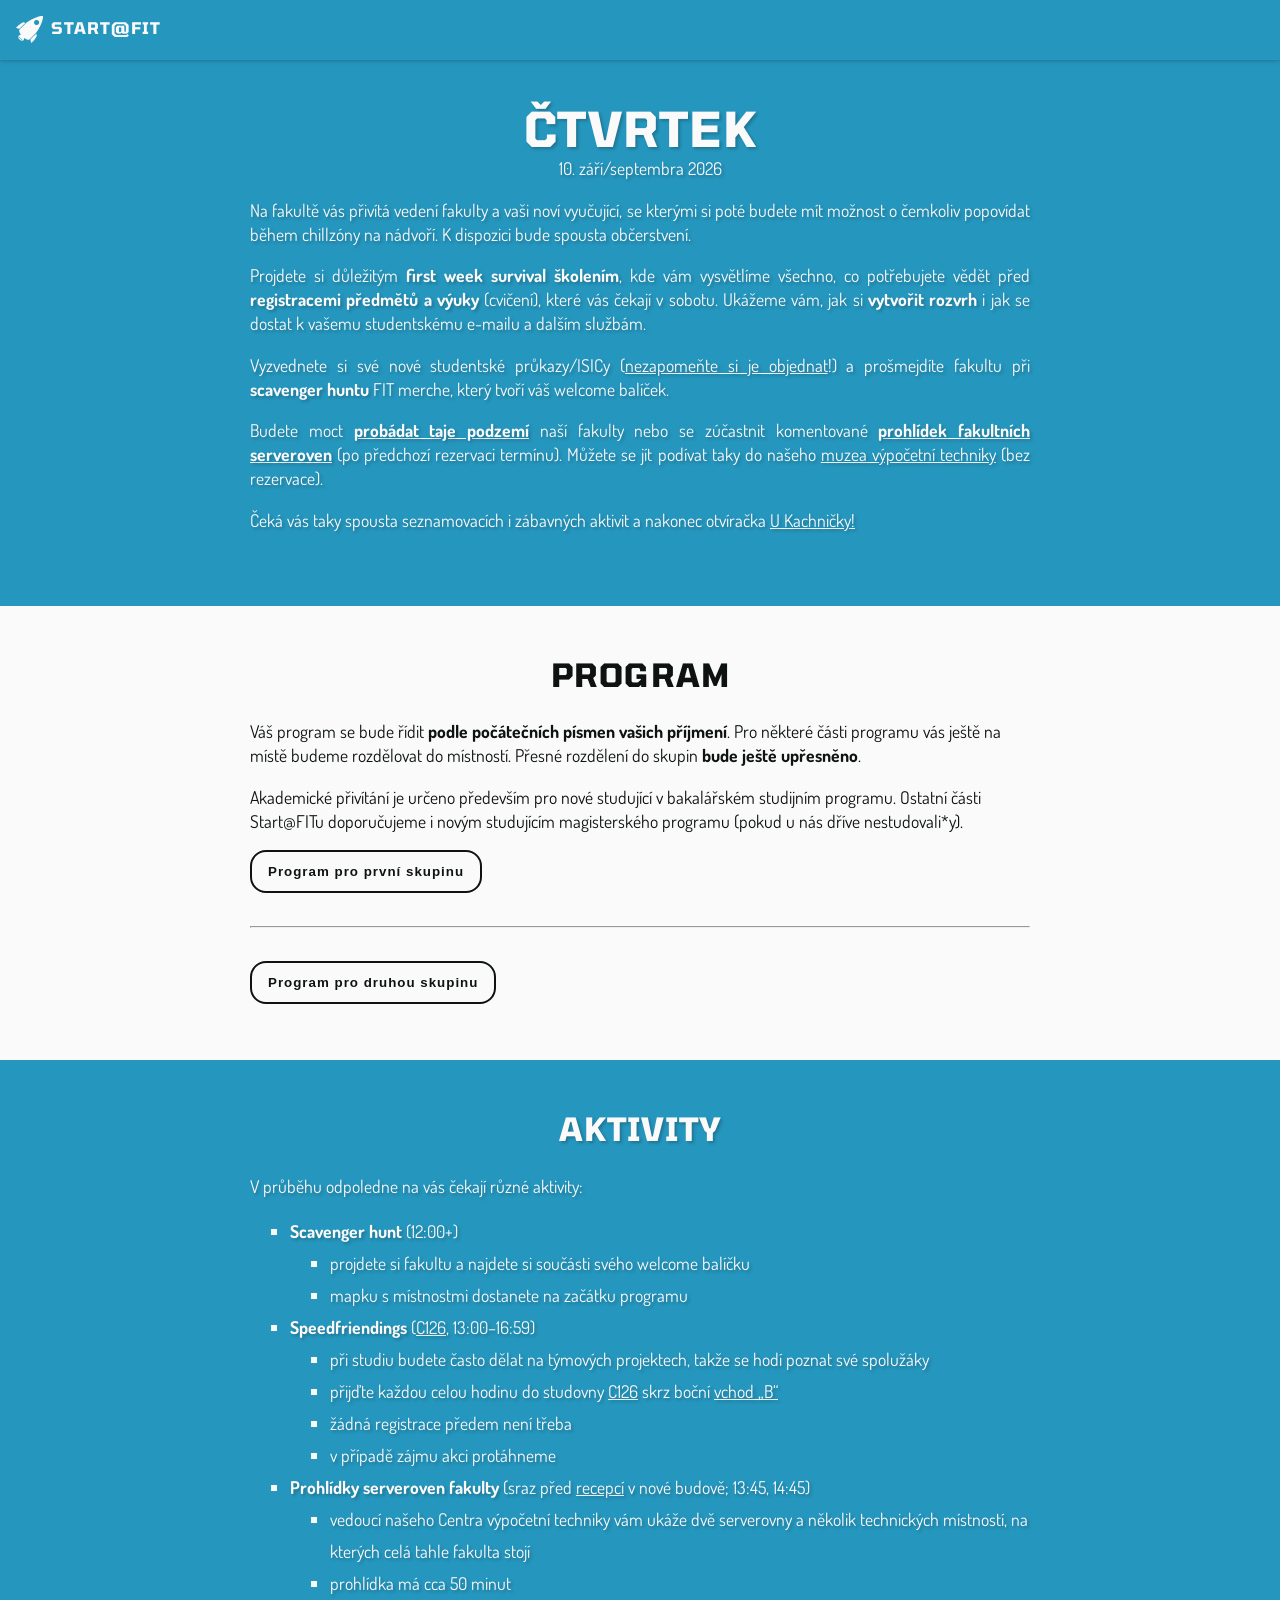
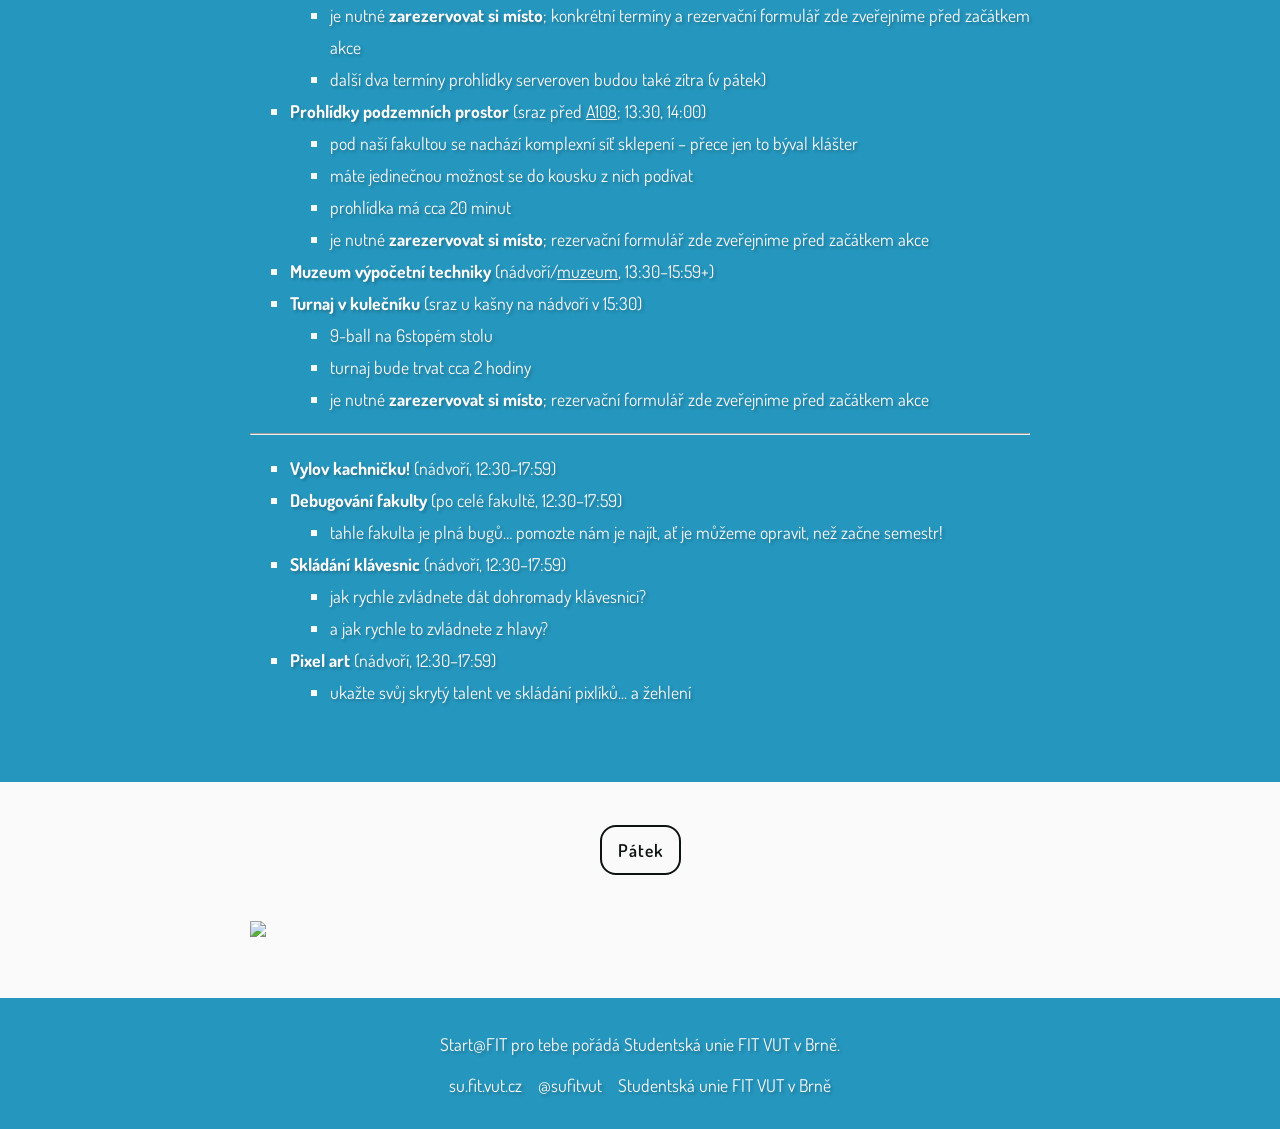
==== commit 2e106eee: "Update Thursday activities and add schedule times" ====
--- a/ctvrtek.html
+++ b/ctvrtek.html
@@ -110,7 +110,7 @@
           <a href="nedele"><li>Neděle</li></a>
           <a href="start-fest"><li>start-fest</li></a>
           <hr />
-          <a href="https://prirucka.vut.cz/category/fit"><li>Příručka pro prváky</li></a>
+          <a href="/guide/"><li>Příručka pro prváky</li></a>
           <a href="https://su.fit.vut.cz/rozcestnik"><li>Rozcestník pro prváky</li></a>
           <a href="feedback"><li>Feedback ke Startu</li></a>
         </ul>
@@ -463,7 +463,8 @@
             </ul>
             <li>
               <a name="Serverovny"></a>
-              <b>Prohlídky serveroven fakulty</b> 
+              <b>Prohlídky serveroven fakulty</b> (sraz před
+              <a href="https://www.fit.vut.cz/fit/map/.cs?show=L103&big=1"target="_blank">recepcí</a> v nové budově; 13:45, 14:45)
             </li>
             <ul>
               <li>
@@ -483,7 +484,8 @@
             </ul>
             <li>
               <a name="Prohlidky"></a>
-              <b>Prohlídky podzemních prostor</b>
+              <b>Prohlídky podzemních prostor</b> (sraz před
+              <a href="https://www.fit.vut.cz/fit/map/.cs?show=A108&big=1"target="_blank">A108</a>; 13:30, 14:00)
             </li>
             <ul>
               <li>
@@ -495,30 +497,34 @@
                 prohlídka má cca 20 minut
               </li>
               <li>
-                je nutné <b>zarezervovat si místo</b>; konkrétní termíny a&nbsp;rezervační formulář
+                je nutné <b>zarezervovat si místo</b>; rezervační formulář
                 zde zveřejníme před začátkem akce
               </li>
             </ul>
+            <li>
+              <b>Muzeum výpočetní techniky</b> (nádvoří/<a href="https://www.fit.vut.cz/fit/map/.cs?show=A117&big=1" target="_blank">muzeum</a>, 13:30–15:59+)
+            </li>
+            <li>
+              <b>Turnaj v kulečníku</b> (sraz u kašny na nádvoří v 15:30)
+              <ul>
+                <li>
+                  9-ball na 6stopém stolu
+                </li>
+                <li>
+                  turnaj bude trvat cca 2 hodiny
+                </li>
+                <li>
+                  je nutné <b>zarezervovat si místo</b>; rezervační formulář
+                  zde zveřejníme před začátkem akce
+                </li>
+              </ul>
+            </li>
           </ul>
           <hr />
           <ul>
             <li>
-              <b>Muzeum výpočetní techniky</b> (nádvoří/<a href="https://www.fit.vut.cz/fit/map/.cs?show=A117&big=1" target="_blank">muzeum</a>, 13:30–15:59+)
-            </li>
-            <li>
               <b>Vylov kachničku!</b> (nádvoří, 12:30–17:59)
             </li>
-            <li>
-              <b>Duck hunt</b> (po celé fakultě, celý den)
-            </li>
-            <ul>
-              <li>
-                všude možně po fakultě jsme rozmístili několik desítek minikachniček
-              </li>
-              <li>
-                najděte je a&nbsp;nechte si jednu na památku!
-              </li>
-            </ul>
             <li>
               <b>Debugování fakulty</b> (po celé fakultě, 12:30–17:59)
             </li>
@@ -542,7 +548,6 @@
               <li>
                 ukažte svůj skrytý talent ve skládání pixlíků... a&nbsp;žehlení
               </li>
-              <li>vrcholná umění budou navždy vystavena v&nbsp;Kachně</li>
             </ul>
           </ul>
         </div>
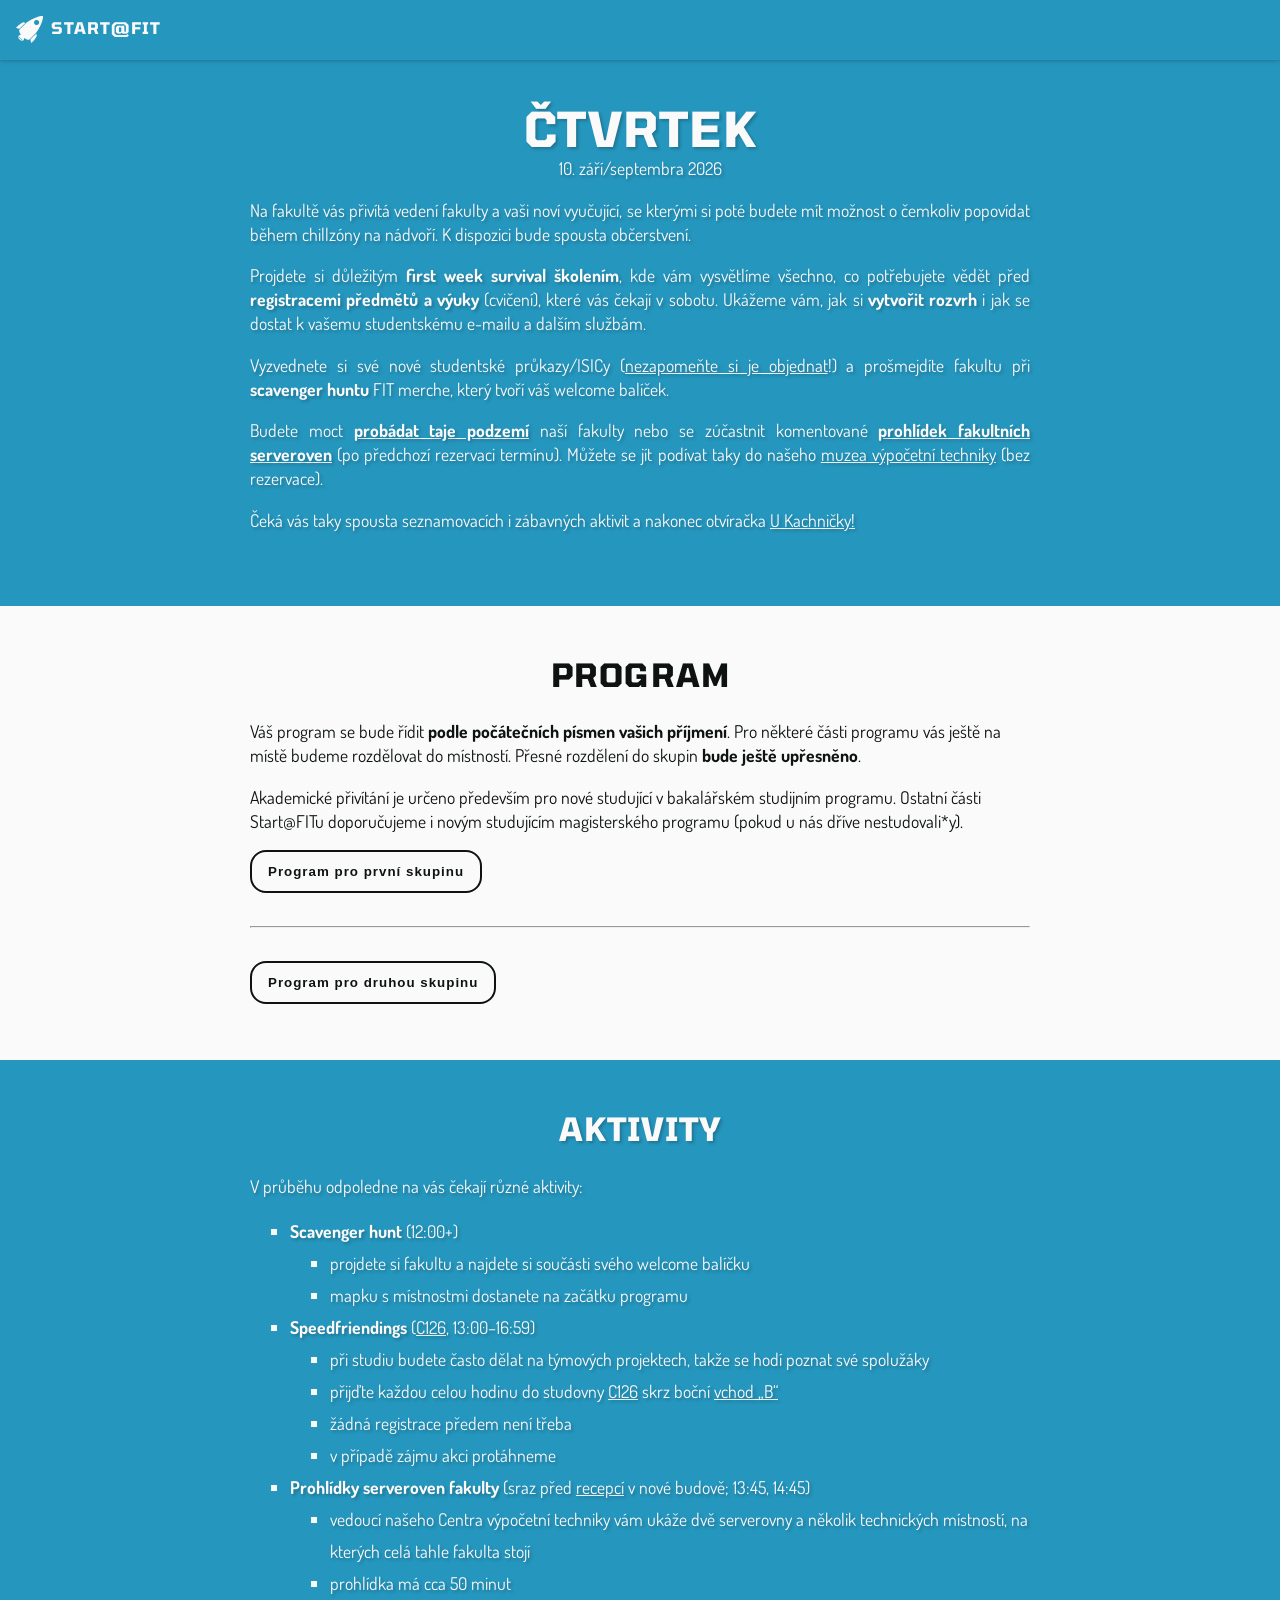
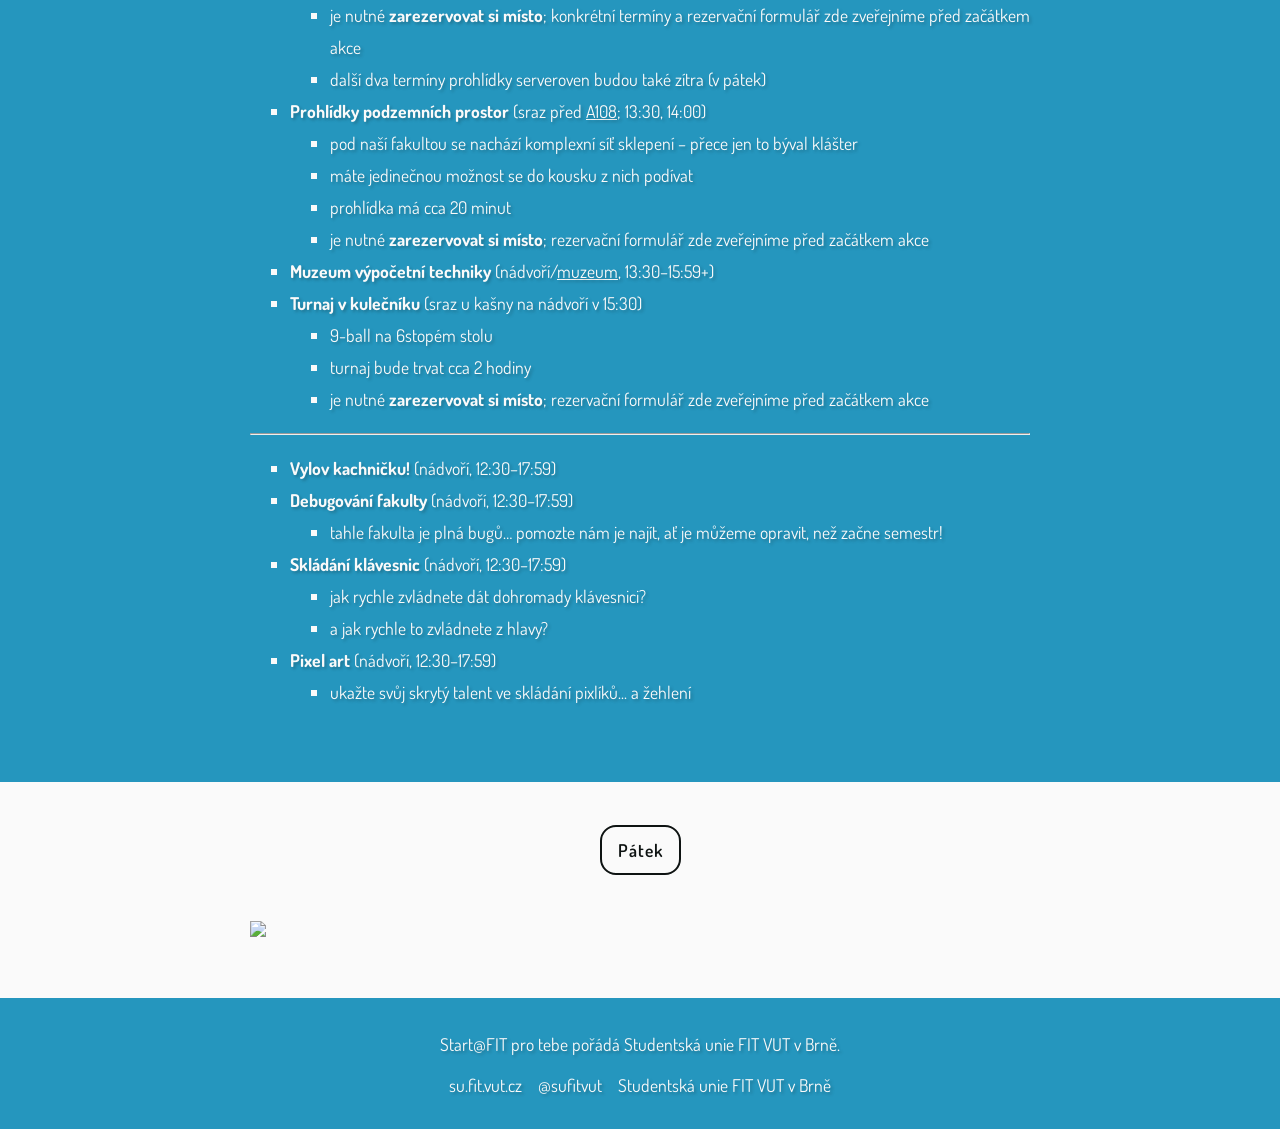
==== commit 8b38322d: "Change place of debugging" ====
--- a/ctvrtek.html
+++ b/ctvrtek.html
@@ -526,7 +526,7 @@
               <b>Vylov kachničku!</b> (nádvoří, 12:30–17:59)
             </li>
             <li>
-              <b>Debugování fakulty</b> (po celé fakultě, 12:30–17:59)
+              <b>Debugování fakulty</b> (nádvoří, 12:30–17:59)
             </li>
             <ul>
               <li>
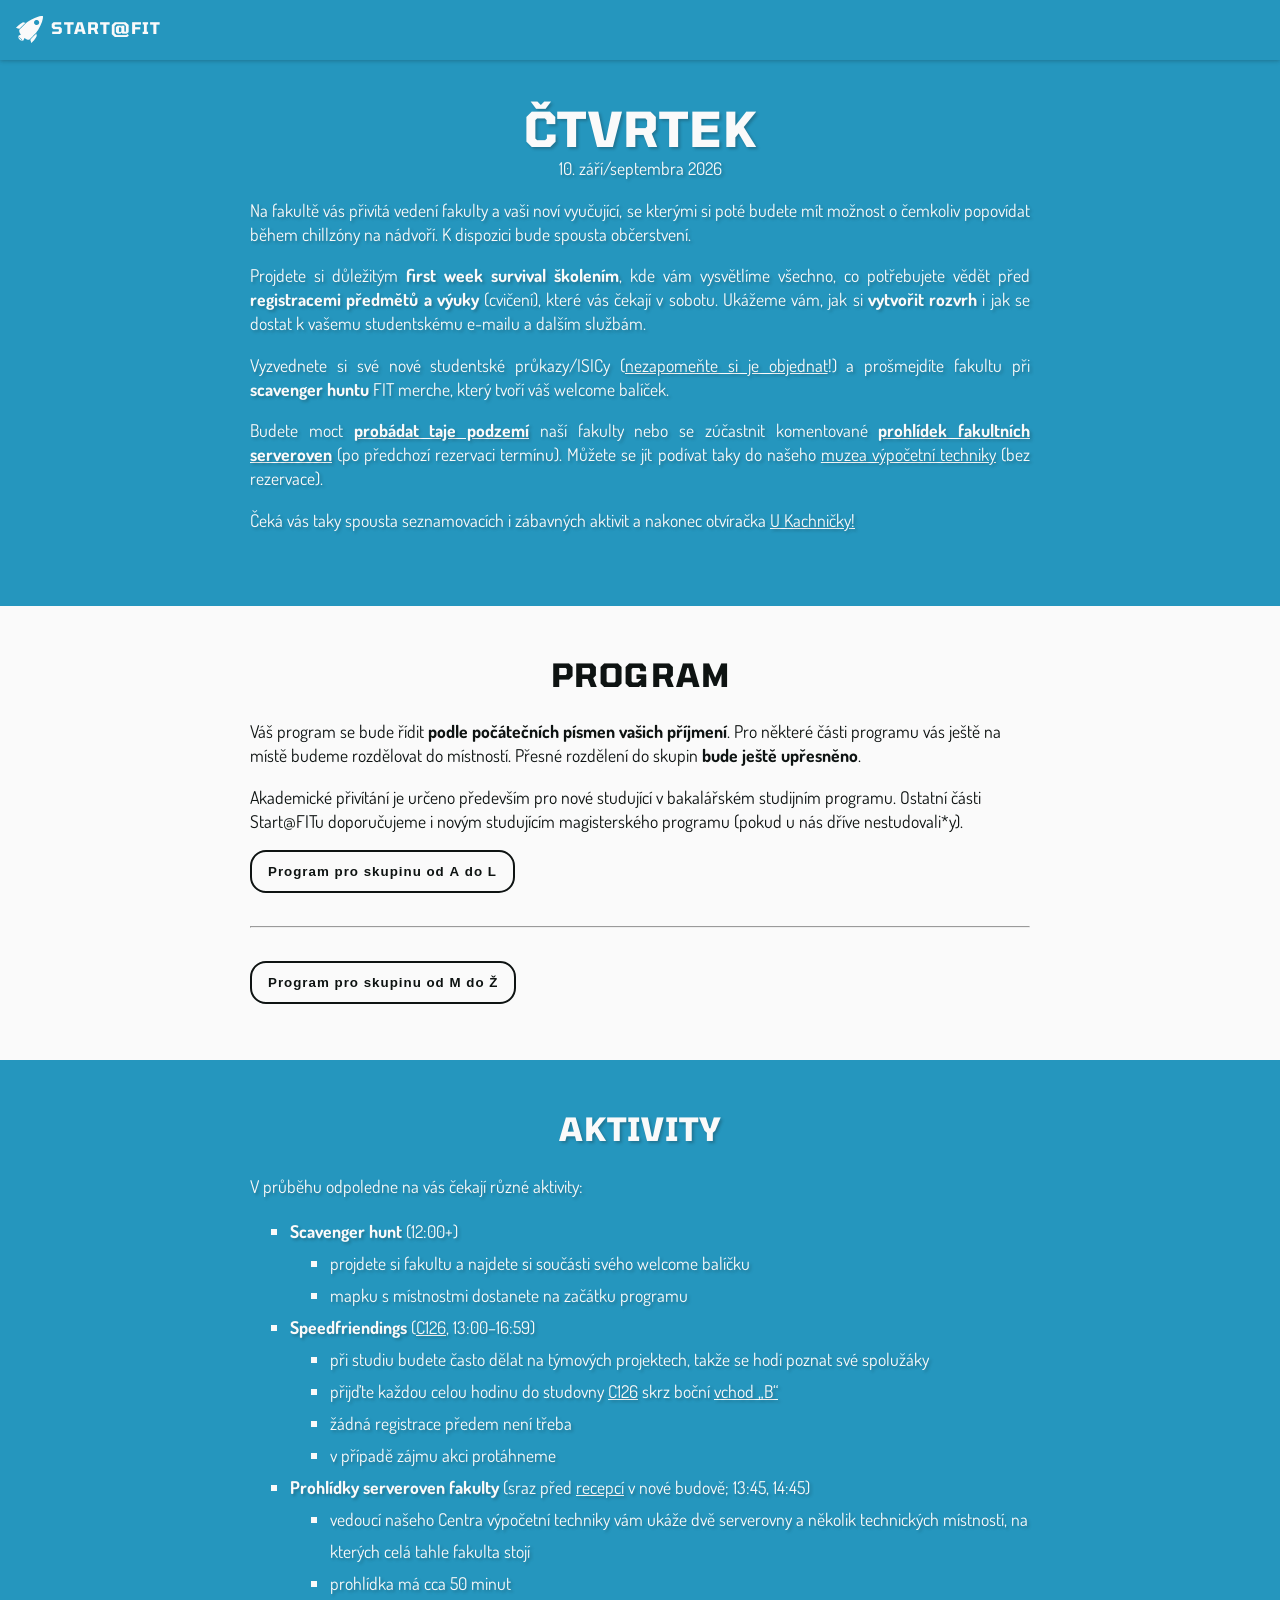
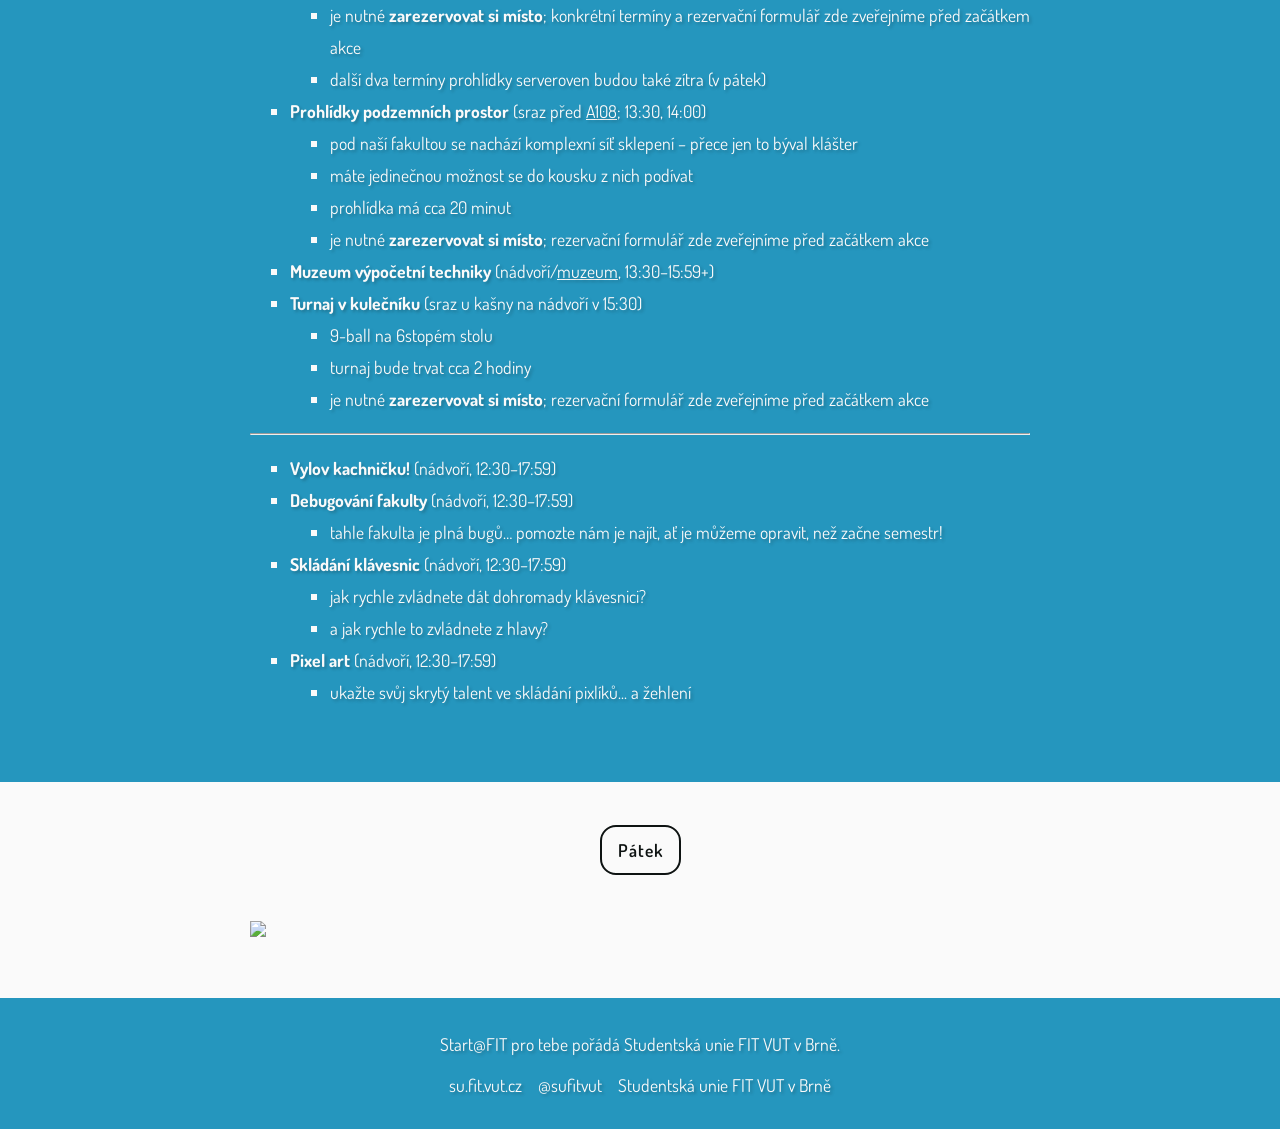
==== commit db498cc1: "Add exact name ranges to schedule groups" ====
--- a/ctvrtek.html
+++ b/ctvrtek.html
@@ -179,13 +179,13 @@
 
           <div>
             <button
-              onclick="toggleProgram('BITAProgram', this)"
-              id="BITAProgramButton"
+              onclick="toggleProgram('BITBProgram', this)"
+              id="BITBProgramButton"
             >
               <i class="fa-solid fa-angles-right"></i>
-              Program pro první skupinu
+              Program pro skupinu od <b>A</b> do <b>L</b>
             </button>
-            <div id="BITAProgram" class="hidden">
+            <div id="BITBProgram" class="hidden">
               <table class="program">
                 <tr>
                   <th></th>
@@ -193,7 +193,21 @@
                   <th></th>
                 </tr>
                 <tr>
-                  <td>9:00–10:30</td>
+                  <td>9:30–10:40</td>
+                  <td>
+                    <i class="fa-regular fa-star" title="Nezmeškejte!"></i
+                    >&nbsp;Vyzvednutí průkazů ISIC
+                  </td>
+                  <td>
+                    <i class="fa-solid fa-location-dot"></i>&nbsp;<a
+                      href="https://www.fit.vut.cz/fit/map/.cs?show=C114&big=1"
+                      target="_blank">knihovna</a> (příjmení A–Hn) 
+                      a&nbsp;<a href="https://www.fit.vut.cz/fit/map/.cs?show=C106&big=1" 
+                      target="_blank">chodba před studijním</a> (příjmení Ho–L) 
+                  </td>
+                </tr>
+                <tr>
+                  <td>10:45–12:15</td>
                   <td>
                     <i class="fa-regular fa-star" title="Nezmeškejte!"></i
                     >&nbsp;Akademické přivítání
@@ -207,11 +221,11 @@
                   </td>
                 </tr>
                 <tr>
-                  <td><span style="font-weight: normal">10:30–11:00</span></td>
+                  <td><span style="font-weight: normal">12:15–13:00</span></td>
                   <td><i>(Pauza na svačinu)</i></td>
                 </tr>
                 <tr>
-                  <td>11:00–12:30</td>
+                  <td>13:00–14:30</td>
                   <td>
                     <i class="fa-regular fa-star" title="Nezmeškejte!"></i
                     >&nbsp;Survival školení SU FIT
@@ -226,7 +240,21 @@
                   </td>
                 </tr>
                 <tr>
-                  <td>12:30–19:00</td>
+                  <td><span style="font-weight: normal">14:30–15:30</span></td>
+                  <td><i>(Vyzvednutí průkazů ISIC)</i></td>
+                  <td>
+                    <i class="fa-solid fa-location-dot"></i>&nbsp;<a
+                      href="https://www.fit.vut.cz/fit/map/.cs?show=C114&big=1"
+                      target="_blank"
+                      >knihovna + chodba před studijním</a
+                    ><br>
+                    <i
+                      >(jen ve výjimečných případech – přijďte si pro ISIC dopoledne!)</i
+                    >
+                  </td>
+                </tr>
+                <tr>
+                  <td>14:30–19:00</td>
                   <td>
                     Chillzóna na nádvoří a další
                     <a href="#Activities">aktivity</a>
@@ -242,22 +270,10 @@
                   </td>
                 </tr>
                 <tr>
-                  <td>13:00–15:30</td>
-                  <td>
-                    <i class="fa-regular fa-star" title="Nezmeškejte!"></i
-                    >&nbsp;Vyzvednutí průkazů ISIC
-                  </td>
-                  <td>
-                    <i class="fa-solid fa-location-dot"></i>&nbsp;<a
-                      href="https://www.fit.vut.cz/fit/map/.cs?show=C114&big=1"
-                      target="_blank">knihovna</a>
-                      a&nbsp;<a href="https://www.fit.vut.cz/fit/map/.cs?show=C106&big=1" 
-                      target="_blank">chodba před studijním</a>
-                  </td>
-                </tr>
-                <tr>
                   <td>14:30–16:00</td>
-                  <td>Pokec s&nbsp;akademiky</td>
+                  <td>
+                    Pokec s&nbsp;akademiky
+                  </td>
                   <td>
                     <i class="fa-solid fa-location-dot"></i>&nbsp;nádvoří
                     (v&nbsp;případě deště: klub
@@ -280,6 +296,7 @@
                   </td>
                 </tr>
               </table>
+
               <p>
                 Program označený
                 <i class="fa-regular fa-star" title="Nezmeškejte!"></i>
@@ -294,13 +311,13 @@
 
           <div>
             <button
-              onclick="toggleProgram('BITBProgram', this)"
-              id="BITBProgramButton"
+              onclick="toggleProgram('BITAProgram', this)"
+              id="BITAProgramButton"
             >
               <i class="fa-solid fa-angles-right"></i>
-              Program pro druhou skupinu
+              Program pro skupinu od <b>M</b> do <b>Ž</b>
             </button>
-            <div id="BITBProgram" class="hidden">
+            <div id="BITAProgram" class="hidden">
               <table class="program">
                 <tr>
                   <th></th>
@@ -308,21 +325,7 @@
                   <th></th>
                 </tr>
                 <tr>
-                  <td>9:30–10:40</td>
-                  <td>
-                    <i class="fa-regular fa-star" title="Nezmeškejte!"></i
-                    >&nbsp;Vyzvednutí průkazů ISIC
-                  </td>
-                  <td>
-                    <i class="fa-solid fa-location-dot"></i>&nbsp;<a
-                      href="https://www.fit.vut.cz/fit/map/.cs?show=C114&big=1"
-                      target="_blank">knihovna</a> 
-                      a&nbsp;<a href="https://www.fit.vut.cz/fit/map/.cs?show=C106&big=1" 
-                      target="_blank">chodba před studijním</a> 
-                  </td>
-                </tr>
-                <tr>
-                  <td>10:45–12:15</td>
+                  <td>9:00–10:30</td>
                   <td>
                     <i class="fa-regular fa-star" title="Nezmeškejte!"></i
                     >&nbsp;Akademické přivítání
@@ -336,11 +339,11 @@
                   </td>
                 </tr>
                 <tr>
-                  <td><span style="font-weight: normal">12:15–13:00</span></td>
+                  <td><span style="font-weight: normal">10:30–11:00</span></td>
                   <td><i>(Pauza na svačinu)</i></td>
                 </tr>
                 <tr>
-                  <td>13:00–14:30</td>
+                  <td>11:00–12:30</td>
                   <td>
                     <i class="fa-regular fa-star" title="Nezmeškejte!"></i
                     >&nbsp;Survival školení SU FIT
@@ -355,21 +358,7 @@
                   </td>
                 </tr>
                 <tr>
-                  <td><span style="font-weight: normal">14:30–15:30</span></td>
-                  <td><i>(Vyzvednutí průkazů ISIC)</i></td>
-                  <td>
-                    <i class="fa-solid fa-location-dot"></i>&nbsp;<a
-                      href="https://www.fit.vut.cz/fit/map/.cs?show=C114&big=1"
-                      target="_blank"
-                      >knihovna + chodba před studijním</a
-                    ><br>
-                    <i
-                      >(jen ve výjimečných případech – přijďte si pro ISIC dopoledne!)</i
-                    >
-                  </td>
-                </tr>
-                <tr>
-                  <td>14:30–19:00</td>
+                  <td>12:30–19:00</td>
                   <td>
                     Chillzóna na nádvoří a další
                     <a href="#Activities">aktivity</a>
@@ -385,10 +374,22 @@
                   </td>
                 </tr>
                 <tr>
+                  <td>13:00–15:30</td>
+                  <td>
+                    <i class="fa-regular fa-star" title="Nezmeškejte!"></i
+                    >&nbsp;Vyzvednutí průkazů ISIC
+                  </td>
+                  <td>
+                    <i class="fa-solid fa-location-dot"></i>&nbsp;<a
+                      href="https://www.fit.vut.cz/fit/map/.cs?show=C114&big=1"
+                      target="_blank">knihovna</a> (příjmení M–Sm) 
+                      a&nbsp;<a href="https://www.fit.vut.cz/fit/map/.cs?show=C106&big=1" 
+                      target="_blank">chodba před studijním</a> (příjmení Sn–Ž)
+                  </td>
+                </tr>
+                <tr>
                   <td>14:30–16:00</td>
-                  <td>
-                    Pokec s&nbsp;akademiky
-                  </td>
+                  <td>Pokec s&nbsp;akademiky</td>
                   <td>
                     <i class="fa-solid fa-location-dot"></i>&nbsp;nádvoří
                     (v&nbsp;případě deště: klub
@@ -411,7 +412,6 @@
                   </td>
                 </tr>
               </table>
-
               <p>
                 Program označený
                 <i class="fa-regular fa-star" title="Nezmeškejte!"></i>
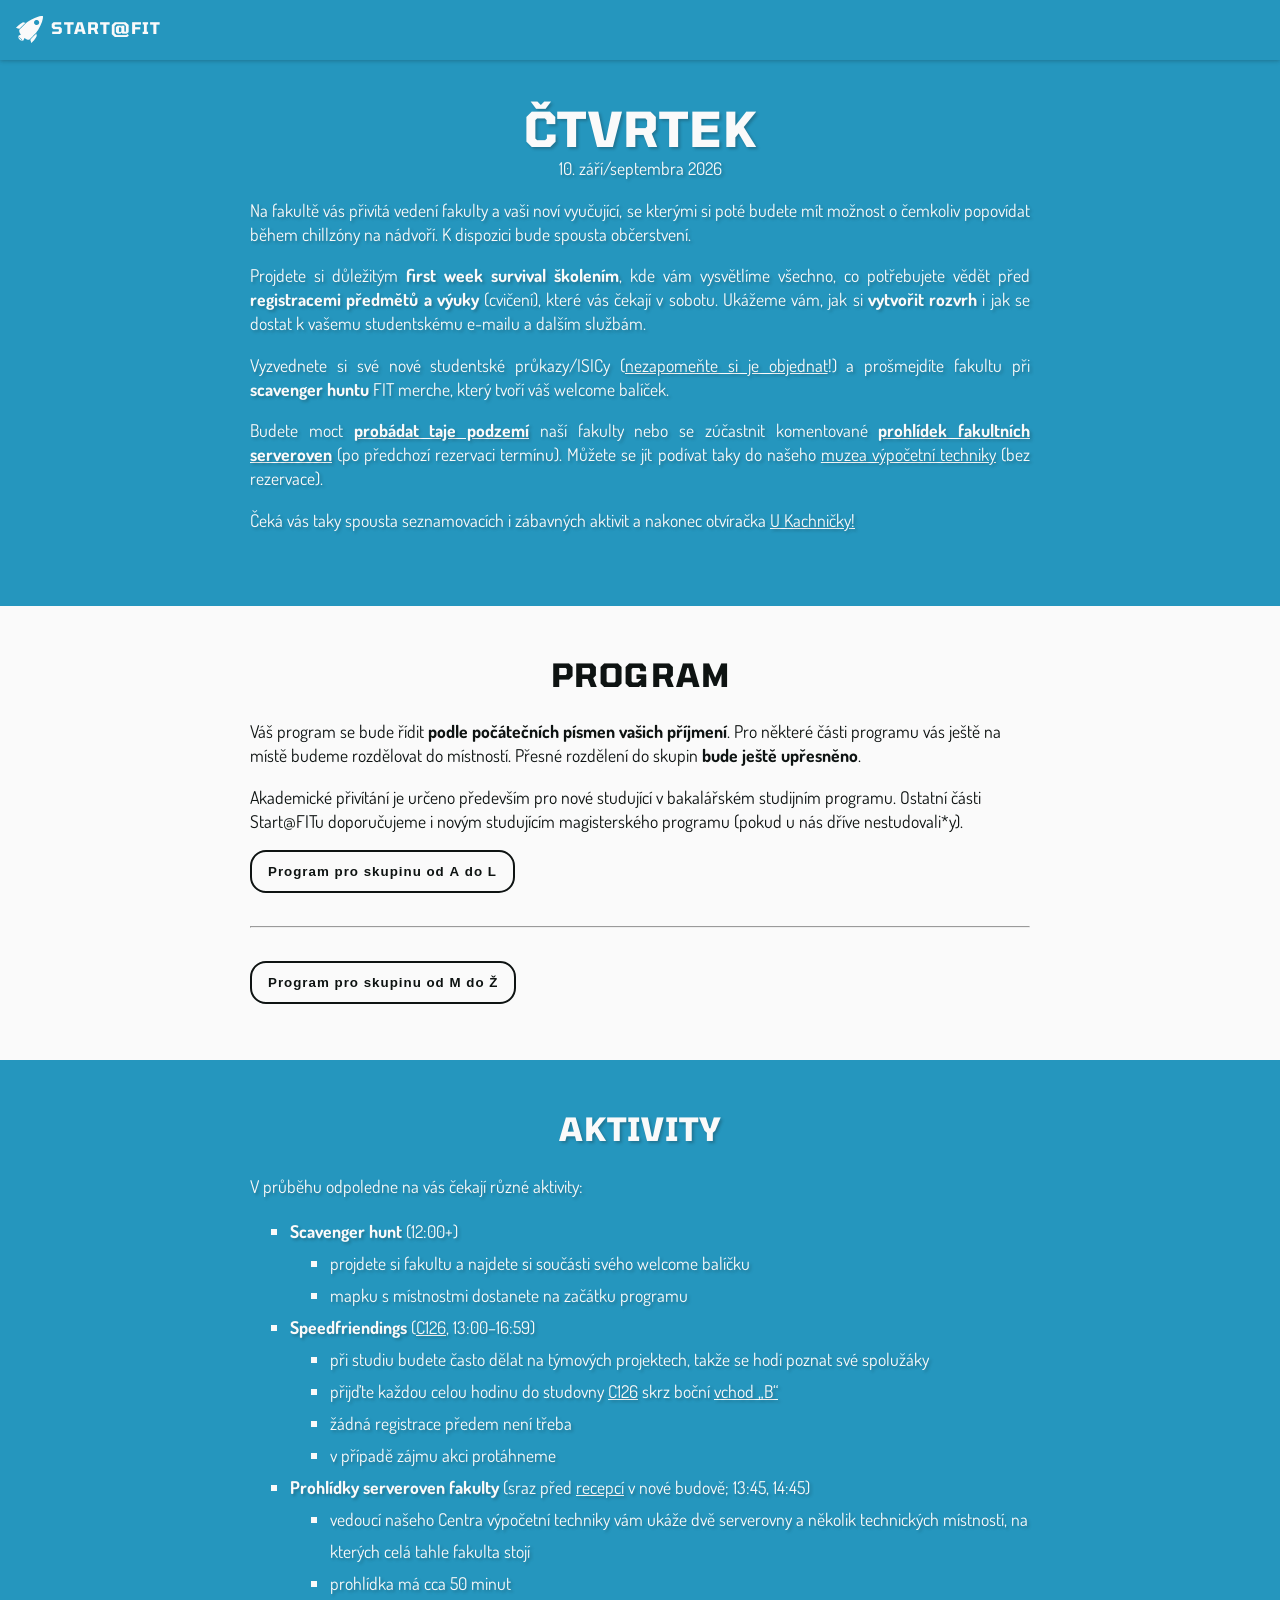
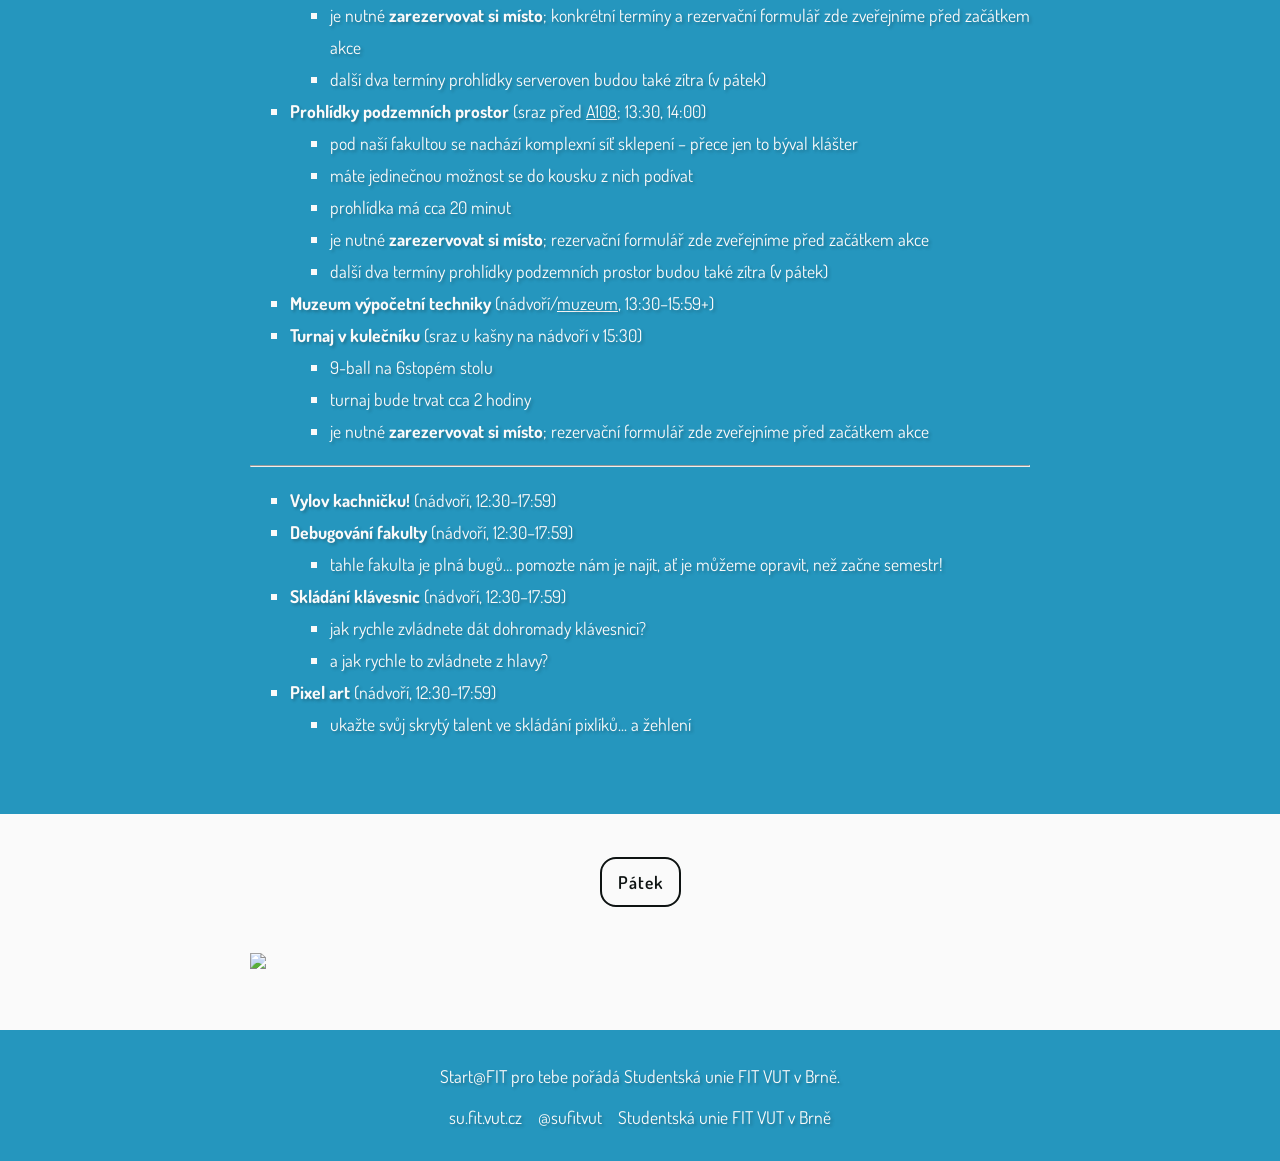
==== commit b872fbfb: "Add schedule times to tours" ====
--- a/ctvrtek.html
+++ b/ctvrtek.html
@@ -500,6 +500,9 @@
                 je nutné <b>zarezervovat si místo</b>; rezervační formulář
                 zde zveřejníme před začátkem akce
               </li>
+              <li>
+                další dva termíny prohlídky podzemních prostor budou také zítra (v&nbsp;pátek)
+              </li>
             </ul>
             <li>
               <b>Muzeum výpočetní techniky</b> (nádvoří/<a href="https://www.fit.vut.cz/fit/map/.cs?show=A117&big=1" target="_blank">muzeum</a>, 13:30–15:59+)
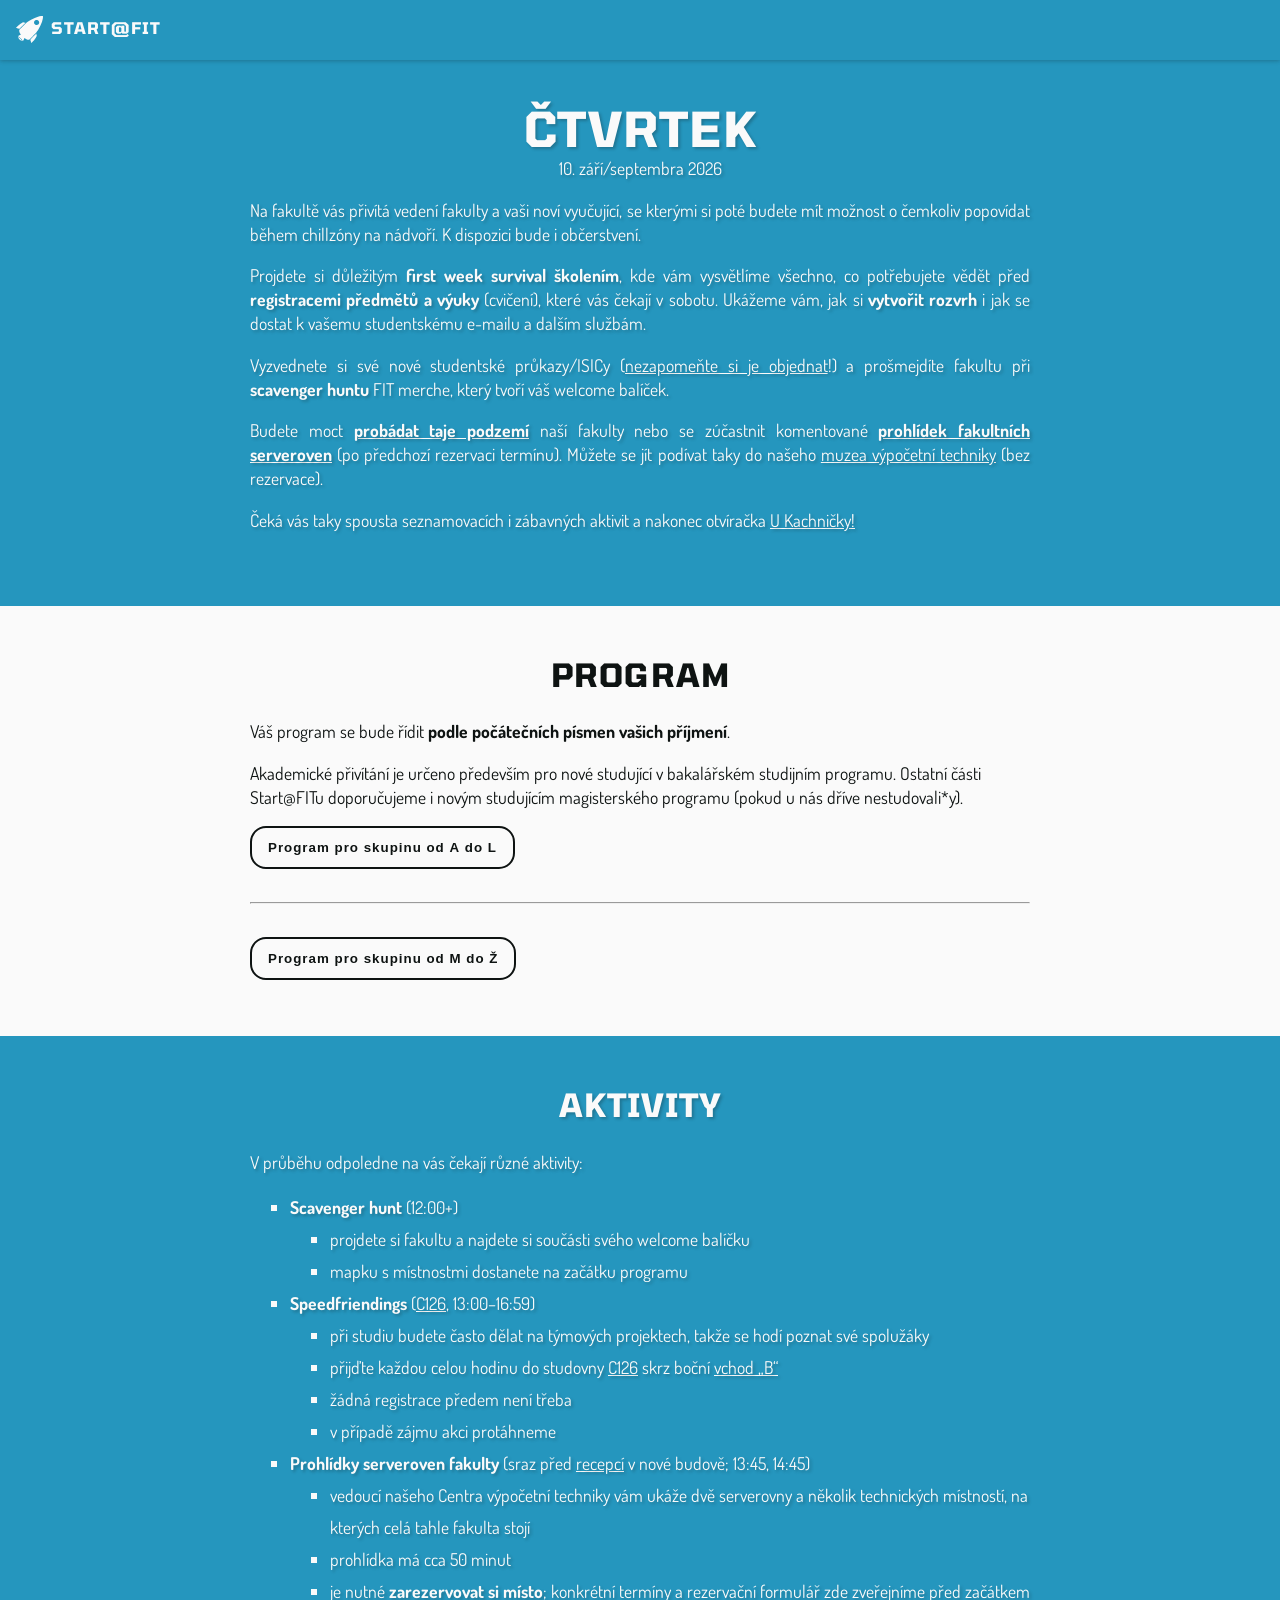
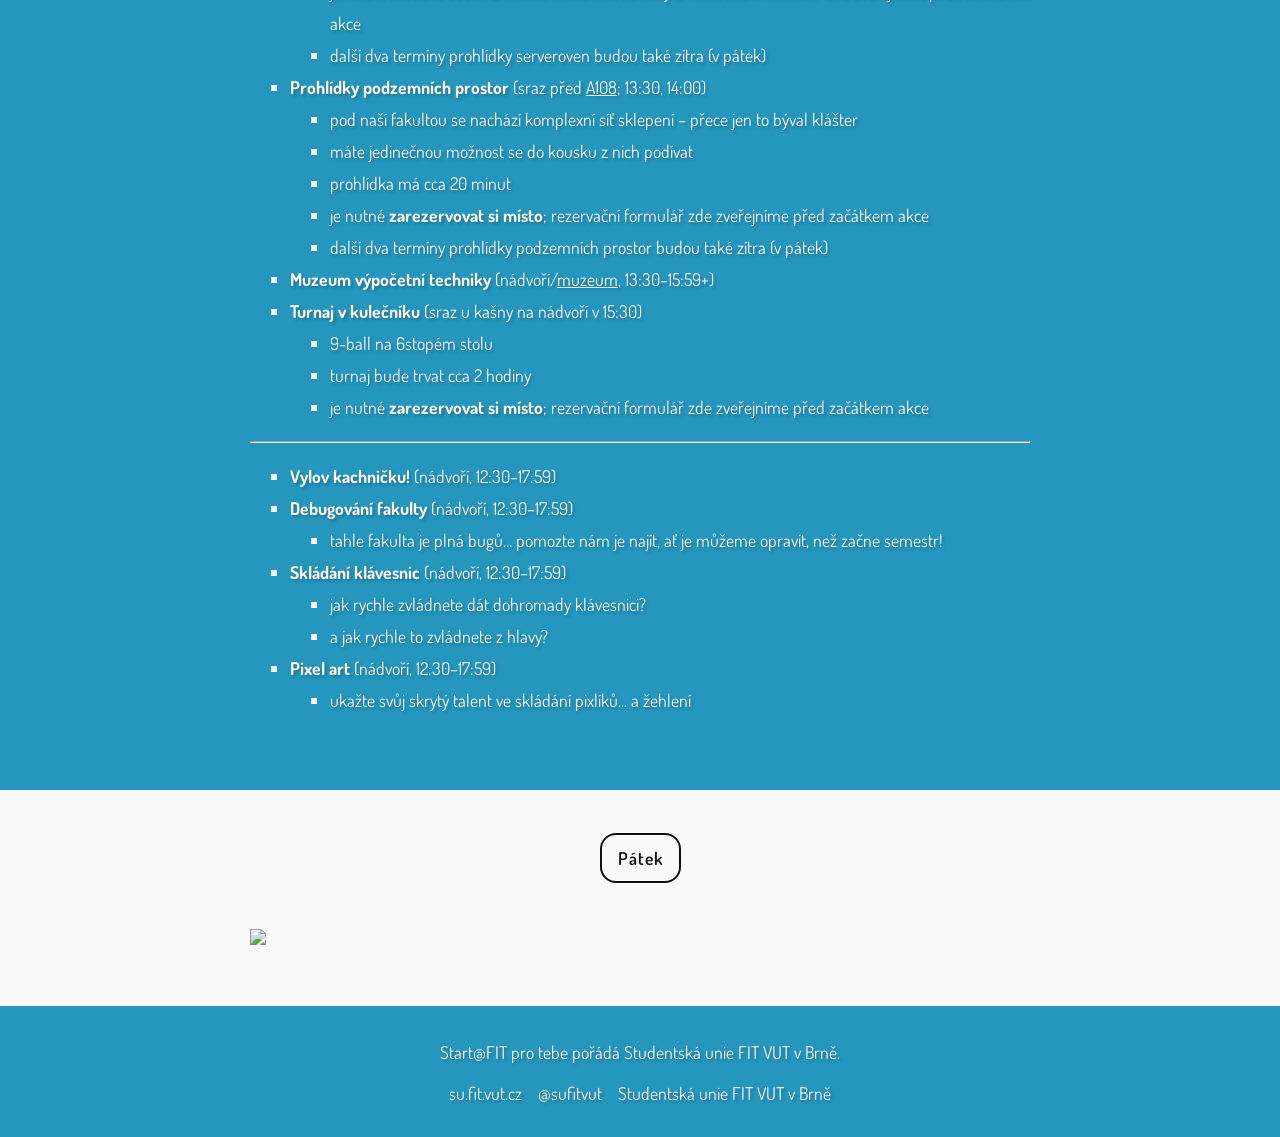
==== commit bdcbc506: "Tweak sentences, remove outdated ones" ====
--- a/ctvrtek.html
+++ b/ctvrtek.html
@@ -130,7 +130,7 @@
           <p>
             Na fakultě vás přivítá vedení fakulty a&nbsp;vaši noví
             vyučující, se kterými si poté budete mít možnost o&nbsp;čemkoliv
-            popovídat během chillzóny na nádvoří. K&nbsp;dispozici bude spousta občerstvení.
+            popovídat během chillzóny na nádvoří. K&nbsp;dispozici bude i&nbsp;občerstvení.
           </p>
           <p>
             Projdete si důležitým <b>first week survival školením</b>, kde vám
@@ -169,8 +169,7 @@
           
           <p>
             Váš program se bude řídit
-            <b>podle počátečních písmen vašich příjmení</b>. Pro některé části programu vás ještě na místě
-            budeme rozdělovat do místností. Přesné rozdělení do skupin <b>bude ještě upřesněno</b>.
+            <b>podle počátečních písmen vašich příjmení</b>.
           </p>
           <p>
             Akademické přivítání je určeno především pro nové studující v&nbsp;bakalářském studijním programu.
@@ -222,7 +221,7 @@
                 </tr>
                 <tr>
                   <td><span style="font-weight: normal">12:15–13:00</span></td>
-                  <td><i>(Pauza na svačinu)</i></td>
+                  <td><i>(Pauza na oběd)</i></td>
                 </tr>
                 <tr>
                   <td>13:00–14:30</td>
